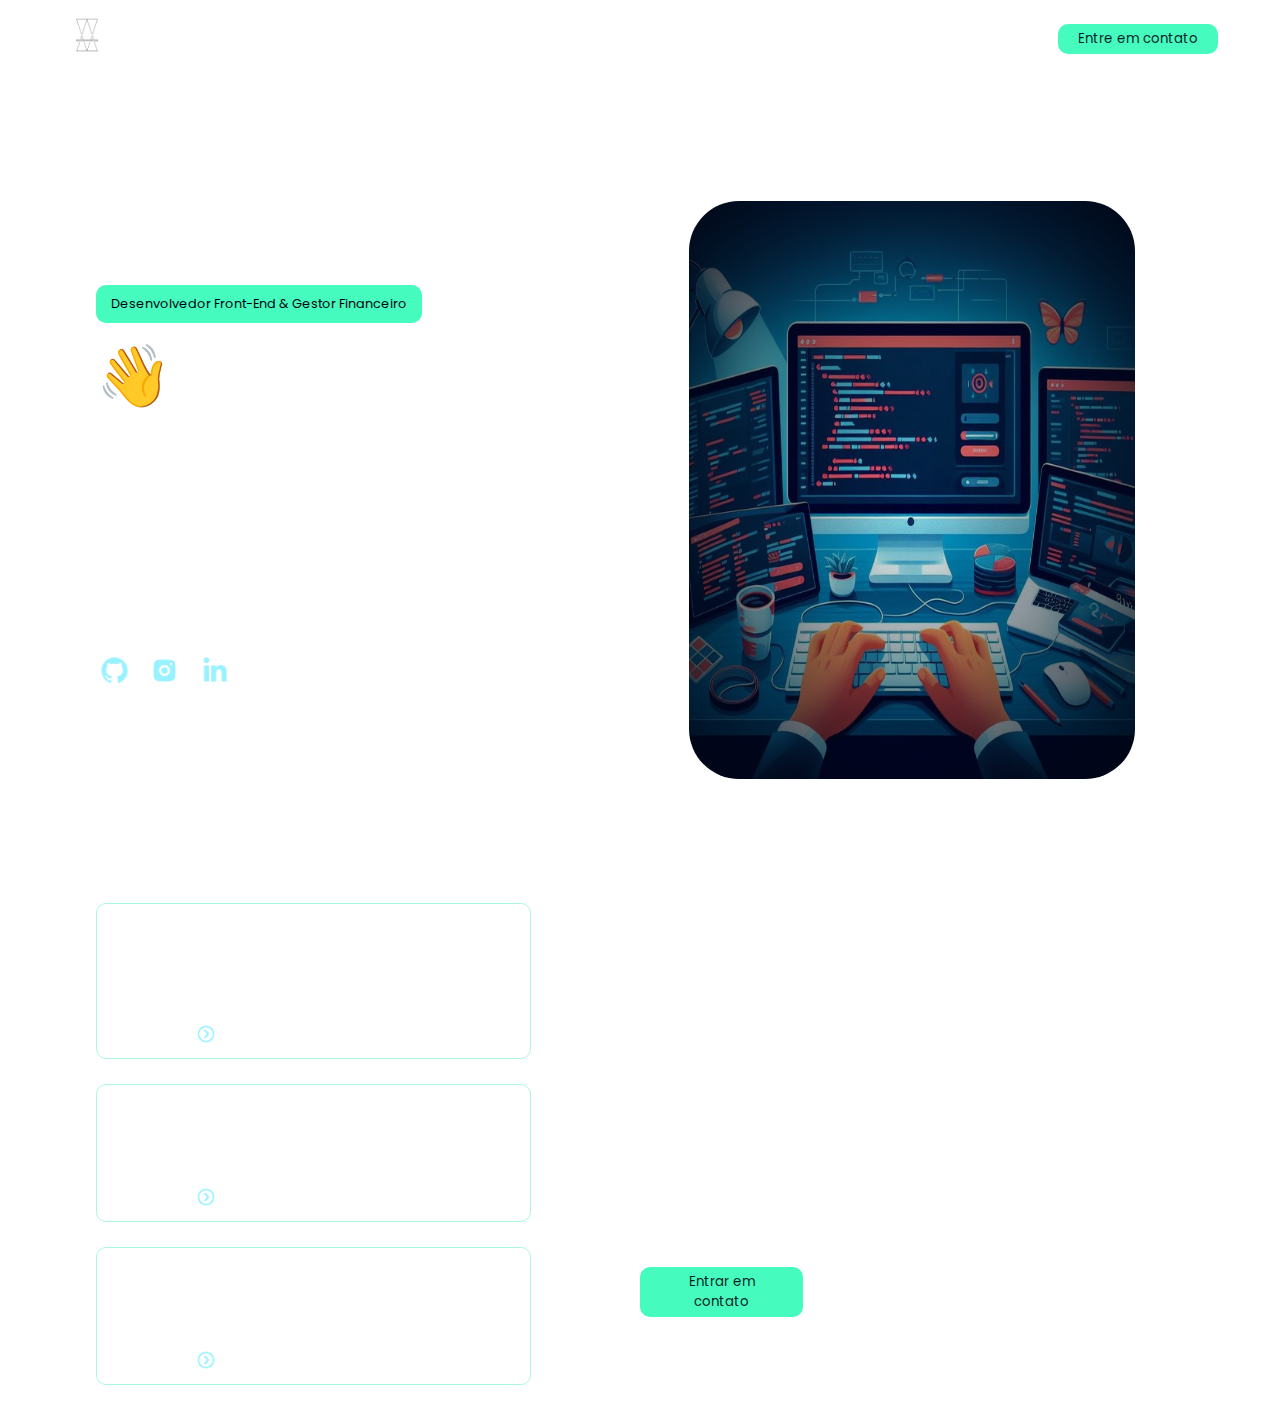
==== index.html @ 056ee673 "Update index.html" ====
<!DOCTYPE html>
<html lang="pt-br">

<head>
    <meta charset="UTF-8">
    <meta name="viewport" content="width=device-width, initial-scale=1.0">
    <link rel="stylesheet" href="https://cdnjs.cloudflare.com/ajax/libs/font-awesome/6.7.2/css/all.min.css"
        integrity="sha512-Evv84Mr4kqVGRNSgIGL/F/aIDqQb7xQ2vcrdIwxfjThSH8CSR7PBEakCr51Ck+w+/U6swU2Im1vVX0SVk9ABhg=="
        crossorigin="anonymous" referrerpolicy="no-referrer" />

    <link rel="stylesheet" href="style.css">
    <link rel="stylesheet" href="header.css">
    <link rel="stylesheet" href="home.css">
    <link rel="stylesheet" href="about.css">
    <title>Meu site</title>
</head>

<body>
    <header>
        <nav>
            <div id="logo">
                <img src="assets/logobranco.png" alt="">
            </div>
            <div id="menu">
                <a href="#home">Home</a>
                <a href="#sobre">Sobre</a>
                <a href="#projetos">Projetos</a>
                <a href="#depoimentos">Depoimentos</a>
                <button class="btn-default">Entre em contato</button>
            </div>
        </nav>
    </header>

    <main>
        <section id="home" class="conteudo conteudo-home">
            <div class="txt-home">
                <p class="destaque">Desenvolvedor Front-End & Gestor Financeiro</p>
                <h1>👋Hey, eu sou <br>Tiago Rodrigues</h1>
                <p>Sou desenvolvedor web front-end, especializado no desenvolvimento de interfaces e sistemas dinâmicos
                    e
                    intuitivos. Além disso, possuo mais de 7 anos de experiência como gestor financeiro, unindo
                    conhecimentos técnicos e estratégicos para criar soluções eficientes e bem planejadas.</p>
                <div class="txt-home-dados">
                    <div class="txt-home-clientes">
                        <span>+25</span>
                        <p>Clientes <br>satisfeitos</p>
                    </div>
                    <div class="txt-home-projetos">
                        <span>+35</span>
                        <p>Projetos <br>terminados</p>
                    </div>
                </div>
                <div class="icons-home">
                    <a href="https://github.com/devtiagoro" target="_blank"><img src="assets/github.png"
                            alt="github-devtiagoro" title="Me siga no Github"></a>
                    <a href="https://www.instagram.com/dev.tiagoro/" target="_blank"><img src="assets/instagram.png"
                            alt="instagram-devtiagoro" title="Me siga no Instagram"></a>
                    <a href="https://www.linkedin.com/in/devtiagoro" target="_blank"><img src="assets/linkedin.png"
                            alt="linkedin-devtiagoro" title="Me siga no Linkedin"></a>
                </div>
            </div>
            <div class="img-home">
                <img src="assets/img-home2.png" alt="">
            </div>
        </section><!--Fim Home-->

        <section id="sobre" class="conteudo conteudo-sobre">
            <div id="boxes_sobre">
                <div class="box">
                    <h4>Front-end</h4>
                    <p>Como programador front-end eu me especializo na criação e desenvolvimento da interface de um
                        website (criação de sites).</p>
                    <a href="#">ver projetos</a>
                </div>
                <div class="box">
                    <h4>Manutenção de sites</h4>
                    <p>Melhore o layout do seu site tornando ele mais atrativo para os clientes, aumento de vendas.</p>
                    <a href="#">ver projetos</a>
                </div>
                <div class="box">
                    <h4>SEO</h4>
                    <p>Torne o seu negócio mais visível e acessível aos seus clientes melhorando a sua posição dos
                        motores de buscas.</p>
                    <a href="#contato">ver projetos</a>
                </div>
            </div>
            <div id="txt_sobre">
                <span>sobre mim</span>
                <h2>Quem eu sou?</h2>

                <p>Sou Tiago Rodrigues, mineiro de 25 anos, com 7 anos de experiência no mundo dos negócios. Minha
                    especialidade é ajudar empresários a entrarem no mercado digital de forma estratégica e eficiente.
                </p>

                <p>Crio websites e landing pages que atraem clientes e aumentam as vendas, sempre focando no crescimento
                    do seu negócio. Minha missão é transformar suas ideias em resultados reais, ajudando você a
                    construir uma presença online que realmente funciona.</p>

                <p>Se você ainda não está no mundo digital, conte comigo para dar os primeiros passos e destacar sua
                    empresa.</p>
                <button class="btn-default">Entrar em contato</button>
            </div>
        </section><!--Fim Sobre-->

    </main>
</body>

</html>
---- style.css ----
@import url('https://fonts.googleapis.com/css2?family=Poppins:ital,wght@0,100;0,200;0,300;0,400;0,500;0,600;0,700;0,800;0,900;1,100;1,200;1,300;1,400;1,500;1,600;1,700;1,800;1,900&display=swap');

* {
    margin: 0;
    padding: 0;
    box-sizing: border-box;
    font-family: "Poppins", serif;
}

body {
    background-image: url(assets/fundo.png);
    background-size: cover;
}

.btn-default {
    background-color: #45fbbd;
    border-radius: 10px;
    transition: background-color .4s ease;
    padding: 5px 20px;
}

.btn-default:hover {
    color: #45fbbd;
    background-color: #0B1f27;
    border: 1px solid #45fbbd;
}

.conteudo {
    width: 85%;
    margin: 0 auto;
}

p {
    font-size: .8rem;
}
---- header.css ----
header {
    width: 100%;
}

#menu, #logo, #btn-contato {
    text-align: center;
}

nav {
    width: 95%;
    padding: 10px;
    margin: 0 auto;
    
    display: flex;
    justify-content: space-between;
    align-items: center;
}

#menu {
    display: flex;
    gap: 20px;
    margin-right: 20px;
}

#menu a {
    color: #fff;
    text-decoration: none;
    font-size: .8rem;
    padding: 5px 20px;
    /* transition: border-bottom 1s ease; */
}

#menu a:hover {
    border-radius: 10px;
    border-bottom: .5px solid #45fbbd;
    transition: 1s;
}

#logo img {
    width: 50px;
    margin-left: 20px;
    padding: 5px
}

button {
    background: transparent;
    border: none;
    color: #0B1f27;
    cursor: pointer;
}
---- home.css ----
#home {
color: white;
}

.conteudo-home {
    display: flex;
    justify-content: space-between;
    height: calc(100vh - 74.36px);
}

.txt-home {
    width: 50%;
    display: flex;
    flex-direction: column;
    justify-content: center;
}

.destaque {
    width: 60%;
    padding: 8px;
    margin-bottom: 15px;
    
    display: flex;
    justify-content: center;
    
    border-radius: 10px;
    background-color: #45fbbd;
    color: #000714;
    font-size: .8rem;

}

h1 {
    font-size: 3.8rem;
    line-height: 75px;
}

.txt-home p {
    font-size: .8rem;
    line-height: 22px;
}

.txt-home p:nth-of-type(2) {
    font-size: .8rem;
    padding: 10px 0 15px;
}

.txt-home-dados {
    display: flex;
    gap: 30px;
}

.txt-home-clientes, .txt-home-projetos {
    display: flex;
    gap: 10px;
    justify-content: center;
}

.txt-home-clientes span, .txt-home-projetos span {
    font-size: 1.7rem;
    display: flex;
    align-items: start;
}

.txt-home-clientes p, .txt-home-projetos p {
    line-height: 15px;
    display: flex;
    align-items: center;
}

.icons-home {
    display: flex;
    gap: 15px;
    margin: 10px 0px 0px 1px;
}

.icons-home img {
    width: 35px;
    transition: border-bottom .8s ease;

}

.icons-home img:hover {
    border-bottom: 1px solid #45fbbd;
}

.img-home {
    width: 50%;

    display: flex;
    justify-content: center;
    align-items: center;
}

.img-home img {
    width: 82%;
    height: 70%;
    border-radius: 50px;
}
---- about.css ----
#sobre {
    color: white;
    display: flex;
    justify-content: space-between;
    align-items: center;
    margin-bottom: 30px;
}

#boxes_sobre {
    width: 40%;

    display: flex;
    flex-direction: column;
    gap: 25px;
}

.box {
    width: 100%;
    padding: 15px;

    display: flex;
    flex-direction: column;
    gap: 10px;

    border-radius: 10px;
    border: 1px solid #1feba45e;
    backdrop-filter: blur(10px);
}

.box p {
    text-align: justify;
}

#txt_sobre {
    width: 50%;
    display: flex;
    flex-direction: column;
    gap: 10px;
}

#txt_sobre button {
    width: 30%;
    margin-top: 20px;
}

#txt_sobre span {
    font-size: .7155rem;
    letter-spacing: 2px;
}

#txt_sobre h2 {
    font-size: 2rem;
}

.box a {
    color: white;
    text-decoration: none;
    font-size: .8rem;
    transition: color .5s ease;
}

.box a:hover {
    color: #99f2ff;
}

.box a::after {
    content: "";
    background-image: url(assets/setadireita.png);
    width: 20px;
    height: 20px;
    background-size: 20px 20px;
    display: inline-block;
    position: relative;
    bottom: -6px;
    left: 5px;
}
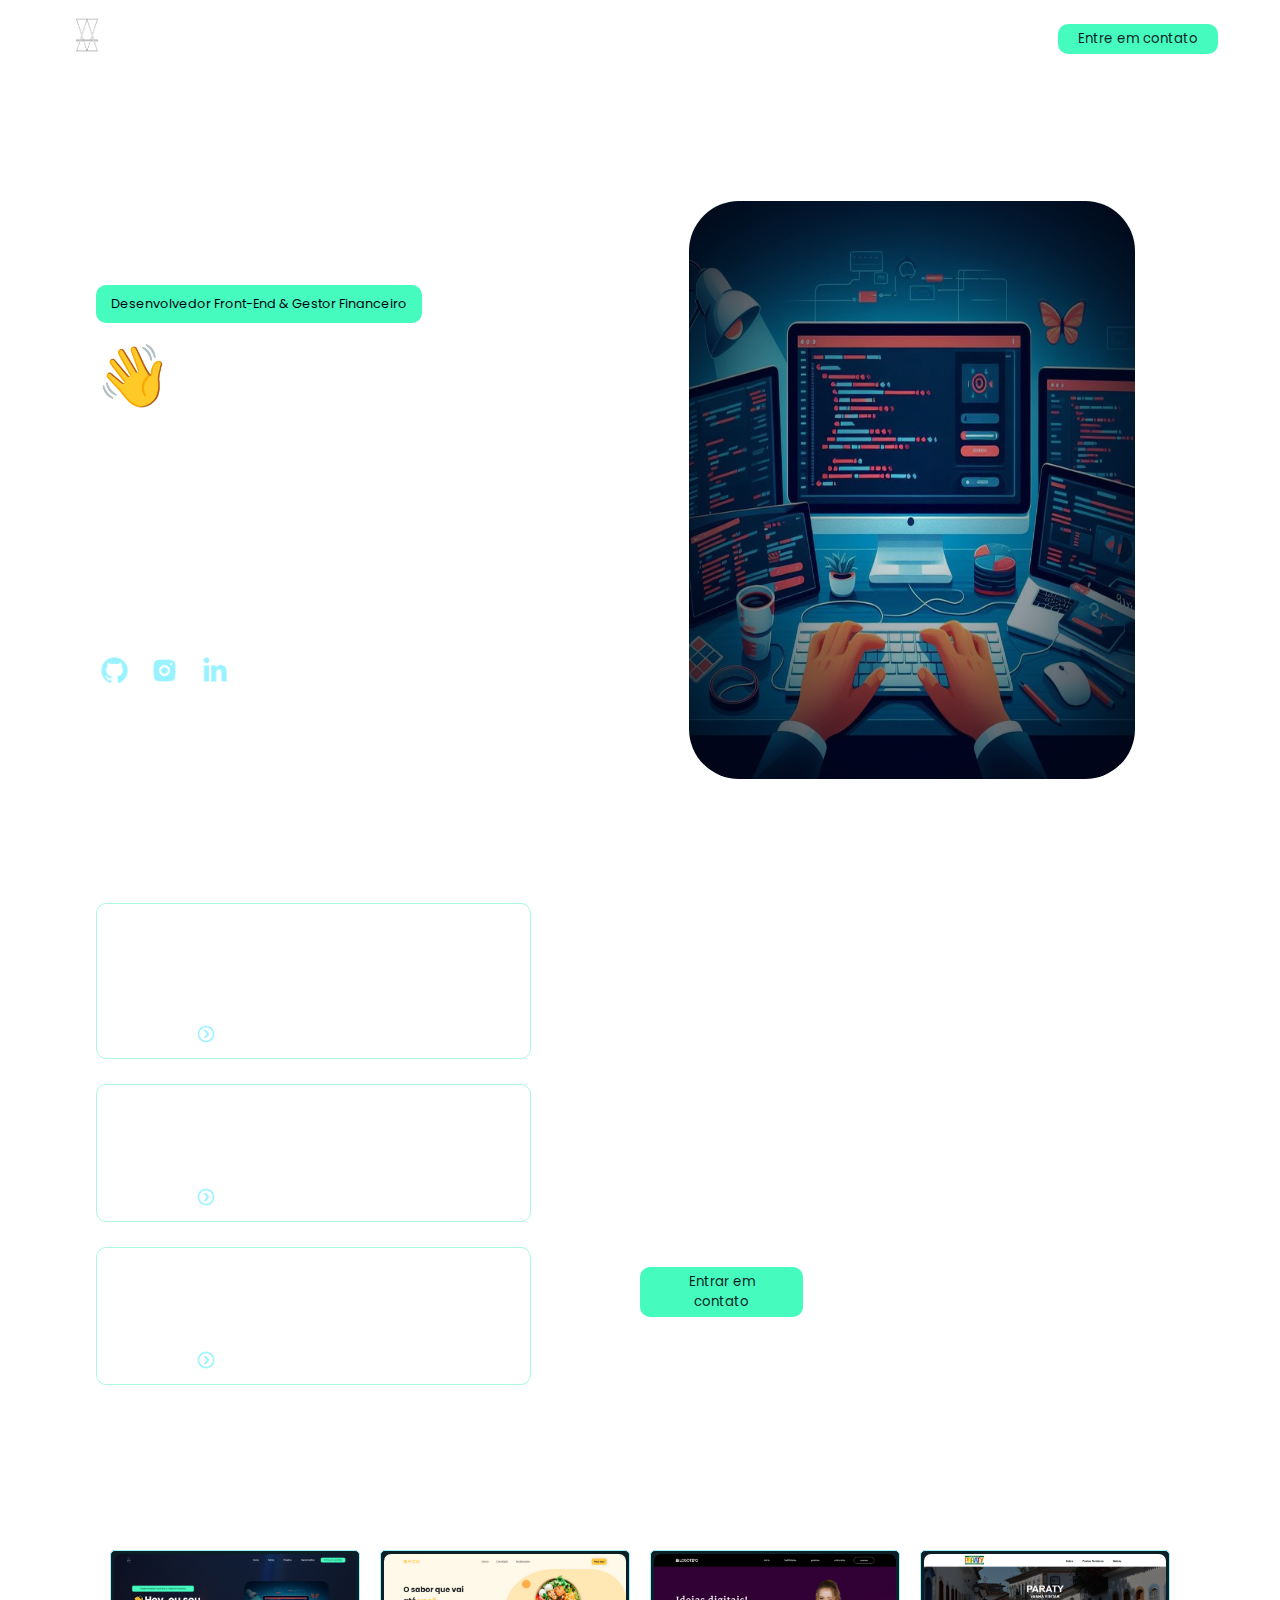
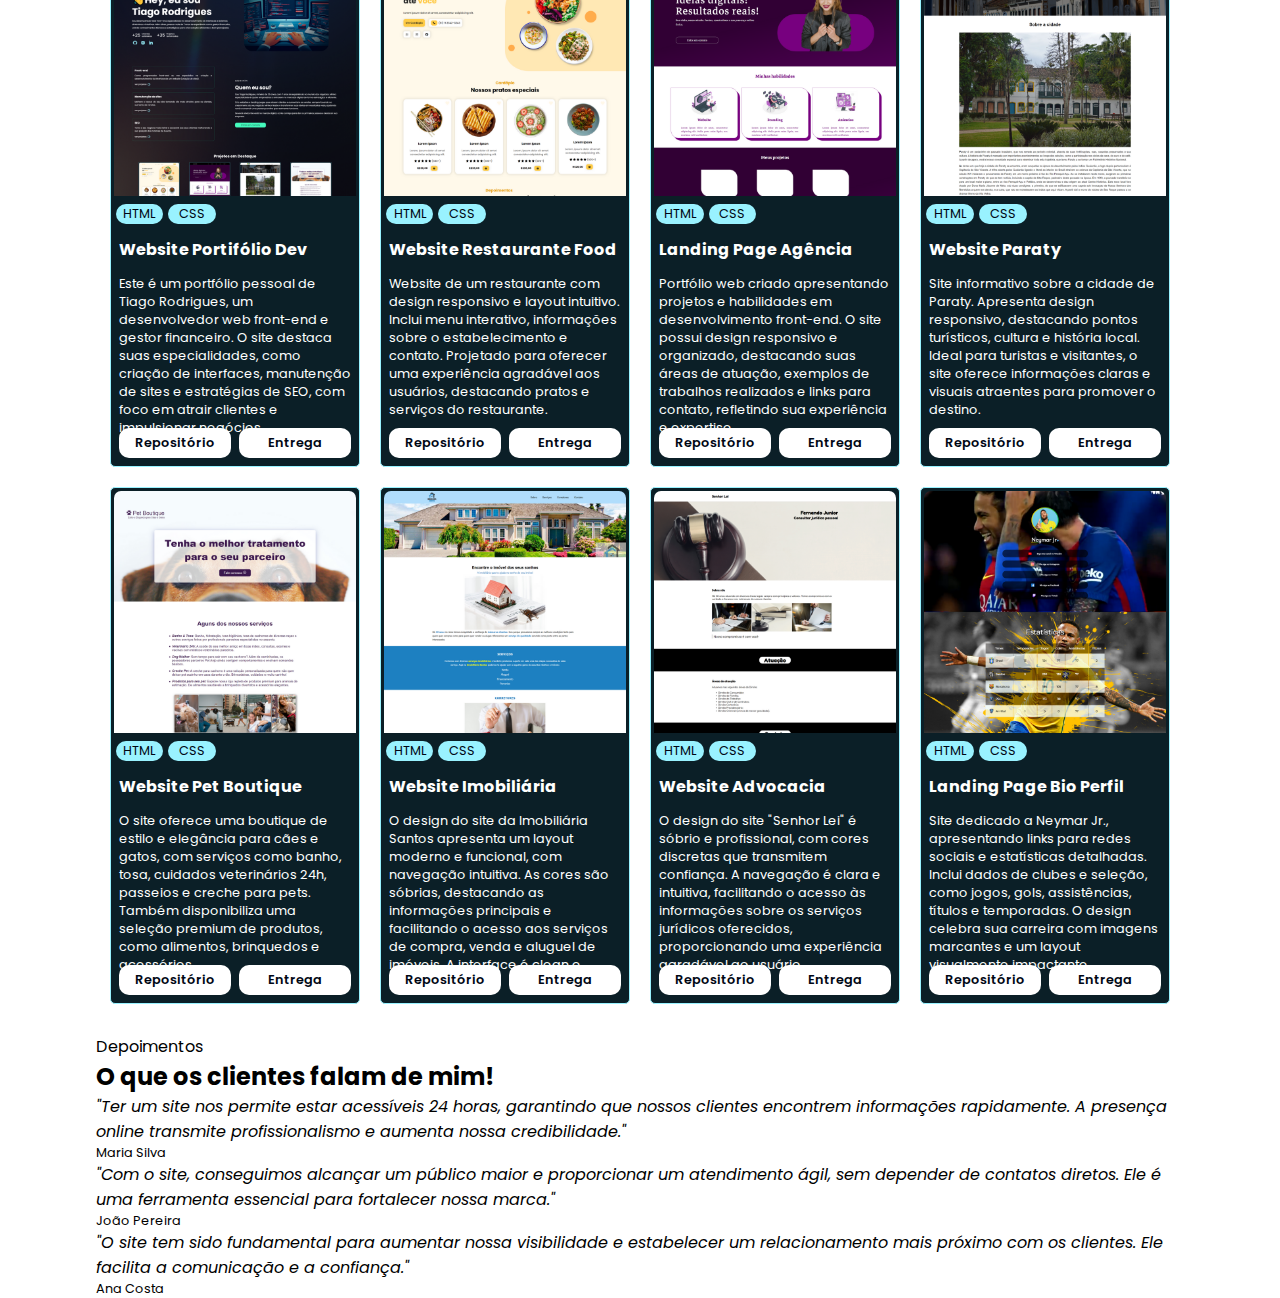
==== commit a963ee5d: "Section Portifólio" ====
--- a/index.html
+++ b/index.html
@@ -12,6 +12,7 @@
     <link rel="stylesheet" href="header.css">
     <link rel="stylesheet" href="home.css">
     <link rel="stylesheet" href="about.css">
+    <link rel="stylesheet" href="projects.css">
     <title>Meu site</title>
 </head>
 
@@ -24,7 +25,7 @@
             <div id="menu">
                 <a href="#home">Home</a>
                 <a href="#sobre">Sobre</a>
-                <a href="#projetos">Projetos</a>
+                <a href="#projetos">Portifólio</a>
                 <a href="#depoimentos">Depoimentos</a>
                 <button class="btn-default">Entre em contato</button>
             </div>
@@ -102,6 +103,182 @@
             </div>
         </section><!--Fim Sobre-->
 
+        <section id="projetos" class="conteudo conteudo-projetos">
+            <span>Portifólio</span>
+            <h2>Destaques</h2>
+            <div id="boxes_projetos">
+                <div class="box-projetos">
+                    <img src="assets/projeto5.png" alt="">
+                    <div class="tecno">
+                        <p>HTML</p>
+                        <p>CSS</p>
+                    </div>
+                    <div class="txt-projetos">
+                        <h4>Website Portifólio Dev</h4>
+                        <p>Este é um portfólio pessoal de Tiago Rodrigues, um desenvolvedor web front-end e gestor
+                            financeiro. O site destaca suas especialidades, como criação de interfaces, manutenção de
+                            sites e estratégias de SEO, com foco em atrair clientes e impulsionar negócios.</p>
+                        <div class="link-opcoes-projetos">
+                            <a href="https://github.com/devtiagoro/meusite" target="_blank">Repositório</a>
+                            <a href="https://devtiagoro.github.io/meusite/" target="_blank">Entrega</a>
+                        </div>
+                    </div>
+                </div>
+                <div class="box-projetos">
+                    <img src="assets/projeto.png" alt="">
+                    <div class="tecno">
+                        <p>HTML</p>
+                        <p>CSS</p>
+                    </div>
+                    <div class="txt-projetos">
+                        <h4>Website Restaurante Food</h4>
+                        <p>Website de um restaurante com design responsivo e layout
+                            intuitivo. Inclui menu interativo, informações sobre o estabelecimento e contato. Projetado
+                            para oferecer uma experiência agradável aos usuários, destacando pratos e serviços do
+                            restaurante.</p>
+                        <div class="link-opcoes-projetos">
+                            <a href="https://github.com/devtiagoro/web-restaurante-responsive"
+                                target="_blank">Repositório</a>
+                            <a href="https://devtiagoro.github.io/web-restaurante-responsive/"
+                                target="_blank">Entrega</a>
+                        </div>
+                    </div>
+                </div>
+                <div class="box-projetos">
+                    <img src="assets/projeto1.png" alt="">
+                    <div class="tecno">
+                        <p>HTML</p>
+                        <p>CSS</p>
+                    </div>
+                    <div class="txt-projetos">
+                        <h4>Landing Page Agência</h4>
+                        <p>Portfólio web criado apresentando projetos e habilidades em
+                            desenvolvimento front-end. O site possui design responsivo e organizado, destacando suas
+                            áreas de atuação, exemplos de trabalhos realizados e links para contato, refletindo sua
+                            experiência e expertise.</p>
+                        <div class="link-opcoes-projetos">
+                            <a href="https://github.com/devtiagoro/web-portif-lio-projeto"
+                                target="_blank">Repositório</a>
+                            <a href="https://devtiagoro.github.io/web-portif-lio-projeto/" target="_blank">Entrega</a>
+                        </div>
+                    </div>
+                </div>
+                <div class="box-projetos">
+                    <img src="assets/projeto2.png" alt="">
+                    <div class="tecno">
+                        <p>HTML</p>
+                        <p>CSS</p>
+                    </div>
+                    <div class="txt-projetos">
+                        <h4>Website Paraty</h4>
+                        <p>Site informativo sobre a cidade de Paraty. Apresenta design
+                            responsivo, destacando pontos turísticos, cultura e história local. Ideal para turistas e
+                            visitantes, o site oferece informações claras e visuais atraentes para promover o destino.
+                        </p>
+                        <div class="link-opcoes-projetos">
+                            <a href="https://github.com/devtiagoro/web-cidade-paraty" target="_blank">Repositório</a>
+                            <a href="https://devtiagoro.github.io/web-cidade-paraty/" target="_blank">Entrega</a>
+                        </div>
+                    </div>
+                </div>
+                <div class="box-projetos">
+                    <img src="assets/projeto3.png" alt="">
+                    <div class="tecno">
+                        <p>HTML</p>
+                        <p>CSS</p>
+                    </div>
+                    <div class="txt-projetos">
+                        <h4>Website Pet Boutique</h4>
+                        <p>O site oferece uma boutique de estilo e elegância para cães e gatos, com serviços como banho,
+                            tosa, cuidados veterinários 24h, passeios e creche para pets. Também disponibiliza uma
+                            seleção premium de produtos, como alimentos, brinquedos e acessórios.</p>
+                        <div class="link-opcoes-projetos">
+                            <a href="https://github.com/devtiagoro/web-petshop" target="_blank">Repositório</a>
+                            <a href="https://devtiagoro.github.io/web-petshop/" target="_blank">Entrega</a>
+                        </div>
+                    </div>
+                </div>
+                <div class="box-projetos">
+                    <img src="assets/projeto4.png" alt="">
+                    <div class="tecno">
+                        <p>HTML</p>
+                        <p>CSS</p>
+                    </div>
+                    <div class="txt-projetos">
+                        <h4>Website Imobiliária</h4>
+                        <p>O design do site da Imobiliária Santos apresenta um layout moderno e funcional, com navegação
+                            intuitiva. As cores são sóbrias, destacando as informações principais e facilitando o acesso
+                            aos serviços de compra, venda e aluguel de imóveis. A interface é clean e responsiva.</p>
+                        <div class="link-opcoes-projetos">
+                            <a href="https://github.com/devtiagoro/web-imobiliariasantos"
+                                target="_blank">Repositório</a>
+                            <a href="https://devtiagoro.github.io/web-imobiliariasantos/" target="_blank">Entrega</a>
+                        </div>
+                    </div>
+                </div>
+                <div class="box-projetos">
+                    <img src="assets/projeto6.png" alt="">
+                    <div class="tecno">
+                        <p>HTML</p>
+                        <p>CSS</p>
+                    </div>
+                    <div class="txt-projetos">
+                        <h4>Website Advocacia</h4>
+                        <p>O design do site "Senhor Lei" é sóbrio e profissional, com cores discretas que transmitem
+                            confiança. A navegação é clara e intuitiva, facilitando o acesso às informações sobre os
+                            serviços jurídicos oferecidos, proporcionando uma experiência agradável ao usuário.</p>
+                        <div class="link-opcoes-projetos">
+                            <a href="https://github.com/devtiagoro/web-escritorio-advocacia"
+                                target="_blank">Repositório</a>
+                            <a href="https://devtiagoro.github.io/web-escritorio-advocacia/" target="_blank">Entrega</a>
+                        </div>
+                    </div>
+                </div>
+                <div class="box-projetos">
+                    <img src="assets/projeto7.png" alt="">
+                    <div class="tecno">
+                        <p>HTML</p>
+                        <p>CSS</p>
+                    </div>
+                    <div class="txt-projetos">
+                        <h4>Landing Page Bio Perfil</h4>
+                        <p>Site dedicado a Neymar Jr., apresentando links para redes sociais e estatísticas detalhadas.
+                            Inclui dados de clubes e seleção, como jogos, gols, assistências, títulos e temporadas. O
+                            design celebra sua carreira com imagens marcantes e um layout visualmente impactante.</p>
+                        <div class="link-opcoes-projetos">
+                            <a href="https://github.com/devtiagoro/web-linkbio-neymar" target="_blank">Repositório</a>
+                            <a href="https://devtiagoro.github.io/web-linkbio-neymar/" target="_blank">Entrega</a>
+                        </div>
+                    </div>
+                </div>
+
+            </div>
+        </section><!--Fim Projetos-->
+
+        <section id="depoimentos" class="conteudo conteudo-depoimentos">
+            <span>Depoimentos</span>
+            <h2>O que os clientes falam de mim!</h2>
+            <div id="boxes_depoimentos">
+                <div class="box-depoimentos">
+                    <cite>"Ter um site nos permite estar acessíveis 24 horas, garantindo que nossos clientes encontrem
+                        informações rapidamente. A presença online transmite profissionalismo e aumenta nossa
+                        credibilidade."</cite>
+                    <p>Maria Silva</p>
+                </div>
+                <div class="box-depoimentos">
+                    <cite>"Com o site, conseguimos alcançar um público maior e proporcionar um atendimento ágil, sem
+                        depender de contatos diretos. Ele é uma ferramenta essencial para fortalecer nossa
+                        marca."</cite>
+                    <p>João Pereira</p>
+                </div>
+                <div class="box-depoimentos">
+                    <cite>"O site tem sido fundamental para aumentar nossa visibilidade e estabelecer um relacionamento
+                        mais próximo com os clientes. Ele facilita a comunicação e a confiança."</cite>
+                    <p>Ana Costa</p>
+                </div>
+            </div>
+        </section><!--Fim Depoimentos-->
+
     </main>
 </body>
 
--- a/about.css
+++ b/about.css
@@ -45,7 +45,7 @@
 
 #txt_sobre span {
     font-size: .7155rem;
-    letter-spacing: 2px;
+    letter-spacing: 3px;
 }
 
 #txt_sobre h2 {
--- a/projects.css
+++ b/projects.css
@@ -0,0 +1,107 @@
+#projetos {
+    display: flex;
+    flex-direction: column;
+    padding-bottom: 30px;
+}
+
+#projetos span {
+    padding-top: 50px;
+    color:  #fff;
+    font-size: .7155rem;
+    letter-spacing: 3px;
+}
+
+#projetos h2 {
+    color: #fff;
+    margin-bottom: 20px;
+    font-size: 2rem;
+}
+
+#boxes_projetos {
+    display: flex;
+    gap: 20px;
+    align-items: center;
+    justify-content: center;
+    flex-wrap: wrap;
+}
+
+.box-projetos {
+    width: 23%;
+    display: flex;
+    flex-direction: column;
+    border: 1px solid #99f2ff;
+    border-radius: 5px;
+    background-color: #0b1f27;;    
+
+}
+
+.box-projetos img {
+    width: 100%;
+    border-radius: 10px 10px 0 0;
+    padding: 3px;
+}
+
+.tecno {
+    display: flex;
+    padding: 5px;
+}
+
+.tecno p{
+    width: 20%;
+    text-align: center;
+    padding: 1px 2px;
+    margin-right: 5px;
+    color: #000714;
+    background-color: #99f2ff;
+    border-radius: 10px;
+}
+
+.txt-projetos {
+    color: #fff;
+    padding: 8px;
+    display: flex;
+    flex-direction: column;
+    gap: 13px;
+}
+
+.txt-projetos p {
+    font-size: .8rem;
+    height: 140px;
+}
+
+.txt-projetos a {
+    font-size: .7rem;
+    text-decoration: none;
+    color: #fff;
+    transition: color .5s ease;
+}
+
+.txt-projetos a:hover {
+    color: #99f2ff;
+}
+
+.link-opcoes-projetos {
+    width: 100%;
+    display: flex;
+    gap: 8px
+}
+
+.link-opcoes-projetos a {
+    width: 50%;
+    padding: 6px 2px;
+
+    display: flex;
+    justify-content: center;
+
+    border-radius: 10px;
+    background-color: #fff;
+    color: #000714;
+    font-weight: 600;
+    font-size: .8rem;
+    transition: background-color .5s ease;
+}
+
+.link-opcoes-projetos a:hover {
+    background-color: #99f2ff;
+    color: #000714;
+}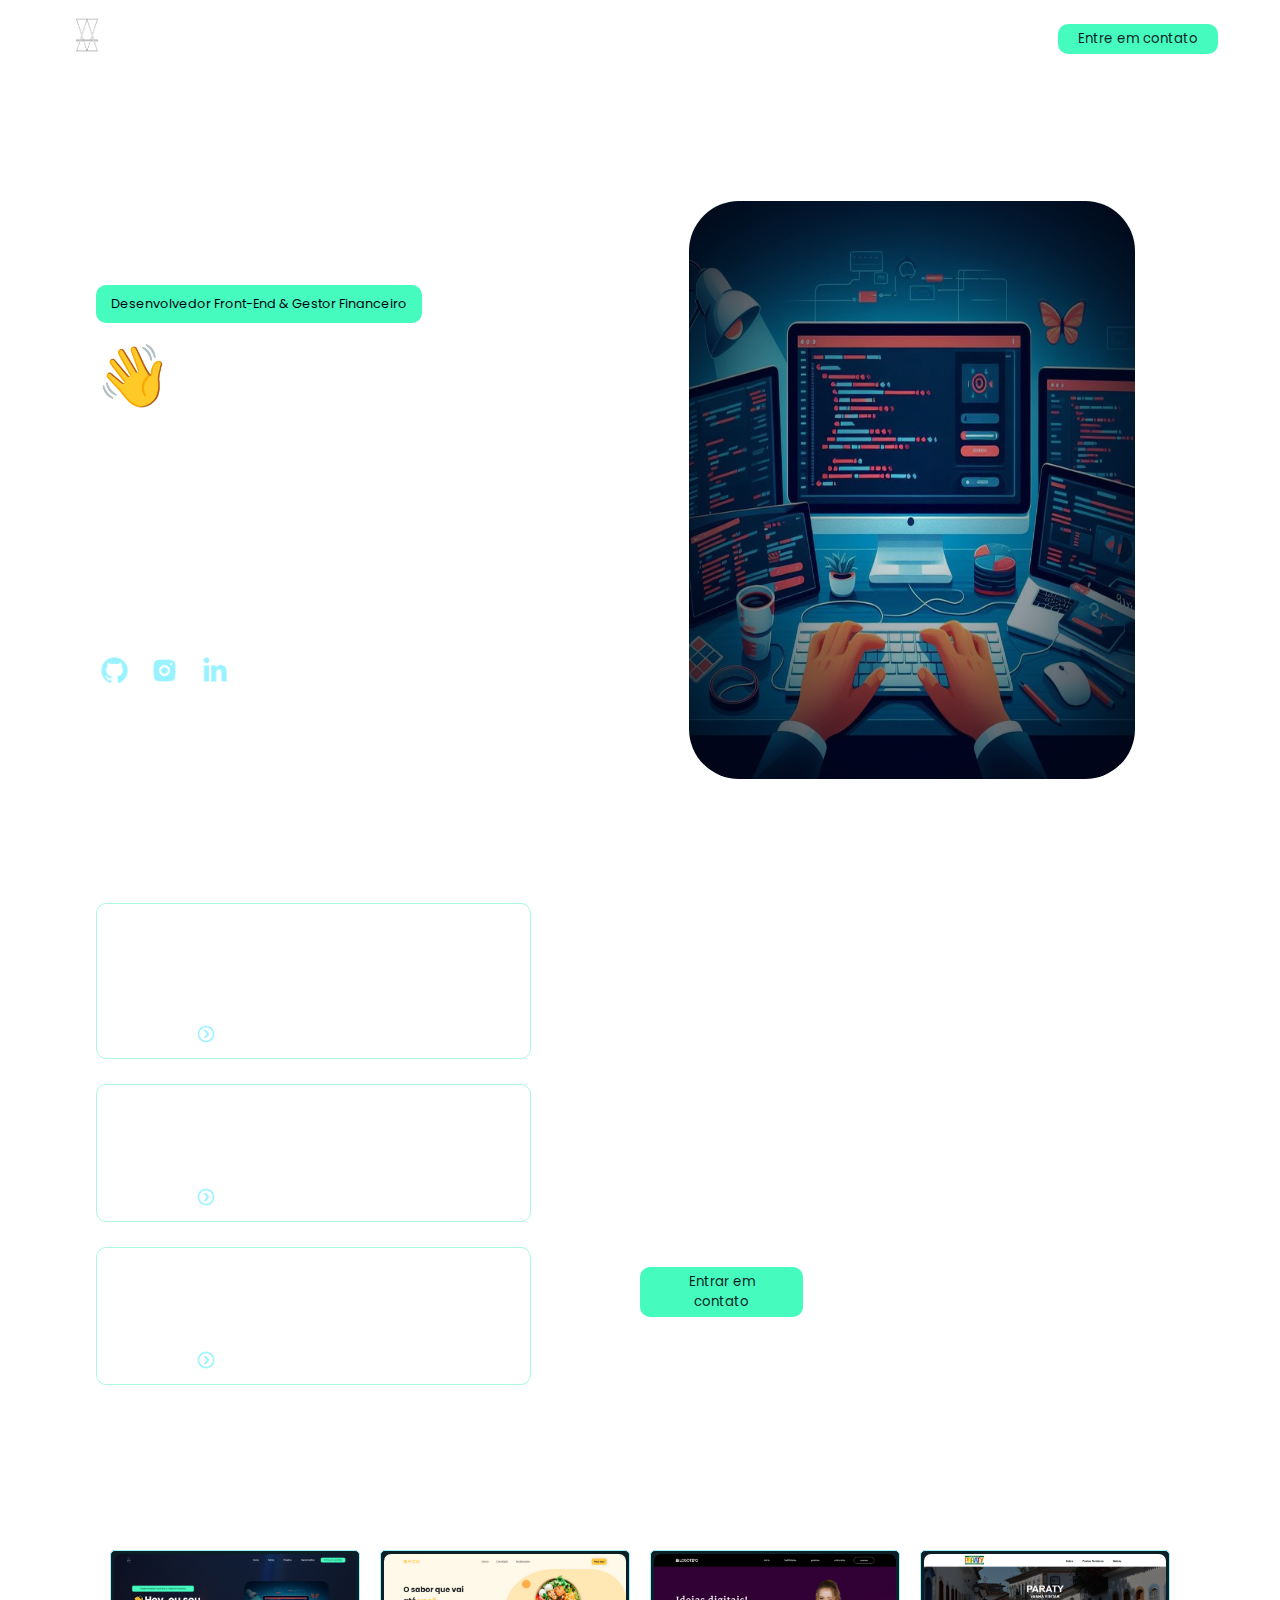
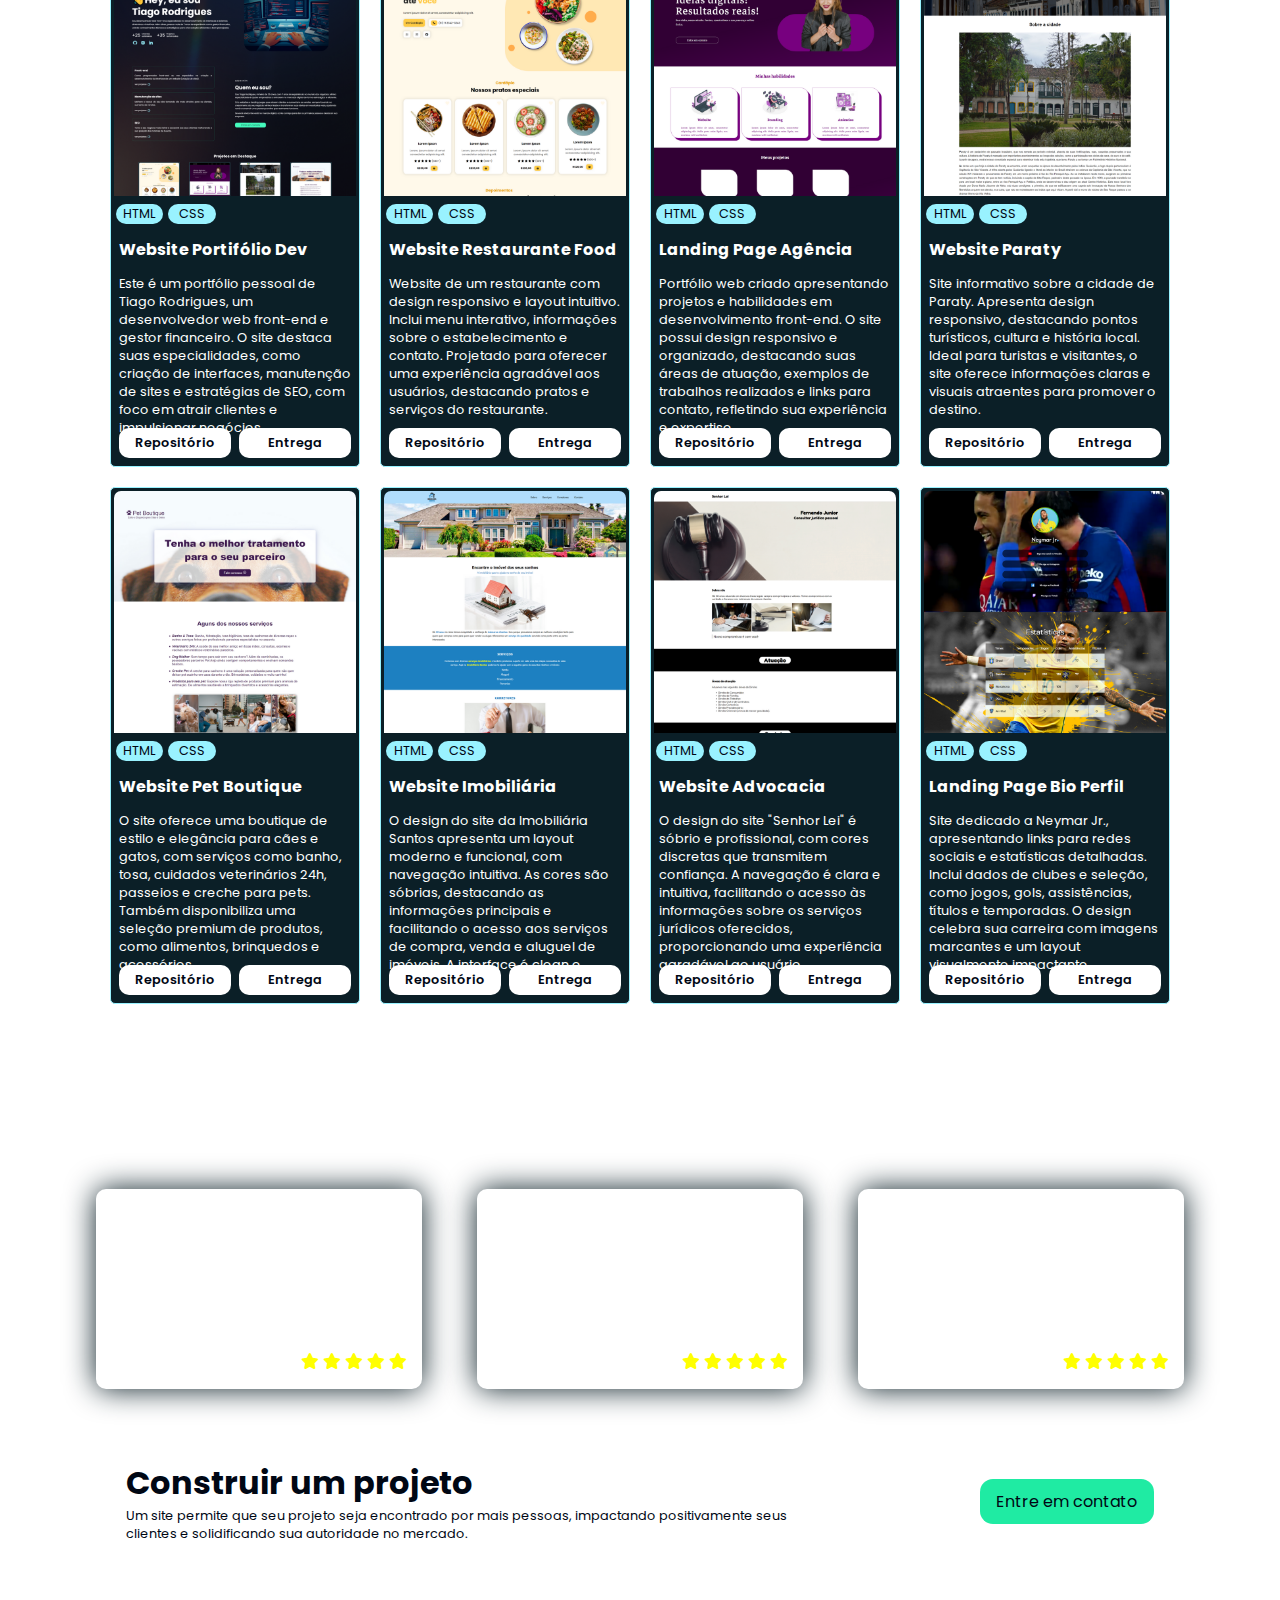
==== commit 0214790a: "Update Testimonials" ====
--- a/index.html
+++ b/index.html
@@ -13,6 +13,7 @@
     <link rel="stylesheet" href="home.css">
     <link rel="stylesheet" href="about.css">
     <link rel="stylesheet" href="projects.css">
+    <link rel="stylesheet" href="testimonials.css">
     <title>Meu site</title>
 </head>
 
@@ -263,19 +264,54 @@
                     <cite>"Ter um site nos permite estar acessíveis 24 horas, garantindo que nossos clientes encontrem
                         informações rapidamente. A presença online transmite profissionalismo e aumenta nossa
                         credibilidade."</cite>
-                    <p>Maria Silva</p>
+                    <div class="rate-depoimentos">
+                        <p>Maria Silva</p>
+                        <div class="rate-star">
+                            <i class="fa-solid fa-star"></i>
+                            <i class="fa-solid fa-star"></i>
+                            <i class="fa-solid fa-star"></i>
+                            <i class="fa-solid fa-star"></i>
+                            <i class="fa-solid fa-star"></i>
+                        </div>
+                    </div>
                 </div>
                 <div class="box-depoimentos">
                     <cite>"Com o site, conseguimos alcançar um público maior e proporcionar um atendimento ágil, sem
                         depender de contatos diretos. Ele é uma ferramenta essencial para fortalecer nossa
                         marca."</cite>
-                    <p>João Pereira</p>
+                    <div class="rate-depoimentos">
+                        <p>João Pereira</p>
+                        <div class="rate-star">
+                            <i class="fa-solid fa-star"></i>
+                            <i class="fa-solid fa-star"></i>
+                            <i class="fa-solid fa-star"></i>
+                            <i class="fa-solid fa-star"></i>
+                            <i class="fa-solid fa-star"></i>
+                        </div>
+                    </div>
                 </div>
                 <div class="box-depoimentos">
                     <cite>"O site tem sido fundamental para aumentar nossa visibilidade e estabelecer um relacionamento
                         mais próximo com os clientes. Ele facilita a comunicação e a confiança."</cite>
-                    <p>Ana Costa</p>
-                </div>
+                    <div class="rate-depoimentos">
+                        <p>Ana Costa</p>
+                        <div class="rate-star">
+                            <i class="fa-solid fa-star"></i>
+                            <i class="fa-solid fa-star"></i>
+                            <i class="fa-solid fa-star"></i>
+                            <i class="fa-solid fa-star"></i>
+                            <i class="fa-solid fa-star"></i>
+                        </div>
+                    </div>
+                </div>
+            </div>
+            <div class="banner-depoimentos">
+                <div class="txt-banner-depoimentos">
+                    <h5>Construir um projeto</h5>
+                    <p>Um site permite que seu projeto seja encontrado por mais pessoas, impactando positivamente
+                        seus clientes e solidificando sua autoridade no mercado.</p>
+                </div>
+                <a href="#" class="btn-banner">Entre em contato</a>
             </div>
         </section><!--Fim Depoimentos-->
 
--- a/style.css
+++ b/style.css
@@ -33,6 +33,3 @@
 p {
     font-size: .8rem;
 }
-
-
-
--- a/testimonials.css
+++ b/testimonials.css
@@ -0,0 +1,91 @@
+#depoimentos {
+    display: flex;
+    flex-direction: column;
+    padding-bottom: 30px;
+    color:  #fff;
+}
+
+#depoimentos span {
+    padding-top: 50px;
+    font-size: .7155rem;
+    letter-spacing: 3px;
+}
+
+#depoimentos h2 {
+    margin-bottom: 20px;
+    font-size: 2rem;
+}
+
+#boxes_depoimentos {
+    display: flex;
+    justify-content: space-between;
+    gap: 30px;
+    margin-top: 20px;
+}
+
+.box-depoimentos {
+    width: 30%;
+    border-radius: 10px;
+    padding: 15px;
+    box-shadow: 0px 0px 30px #0b1f27;
+}
+
+cite {
+    font-size: .8rem;
+}
+
+.rate-depoimentos {
+    display: flex;
+    justify-content: space-between;
+    align-items: center;
+    margin-top: 20px;
+}
+
+.rate-star i {
+    color: yellow;
+}
+
+.banner-depoimentos {
+    display: flex;
+    justify-content: space-around;
+    align-items: center;
+
+    margin: 50px 10px;
+    background-color: #fff;
+    border-radius: 15px;
+    padding: 20px;
+}
+
+.txt-banner-depoimentos {
+    color: #000714;
+}
+
+.txt-banner-depoimentos h5 {
+    font-size: 2rem;
+}
+
+.txt-banner-depoimentos p {
+    width: 80%;
+    font-size: .8rem;
+}
+
+.banner-depoimentos a {
+    height: auto;
+    width: 20%;
+    text-align: center;
+    text-decoration: none;
+}
+
+.btn-banner {
+    width: 20%;
+    background-color: #1feba3;
+    color: #000714;
+    padding: 10px 0;
+    border-radius: 13px;
+    transition: background-color 1s ease;
+}
+
+.btn-banner:hover {
+    background-color: #000714;
+    color: #fff;
+}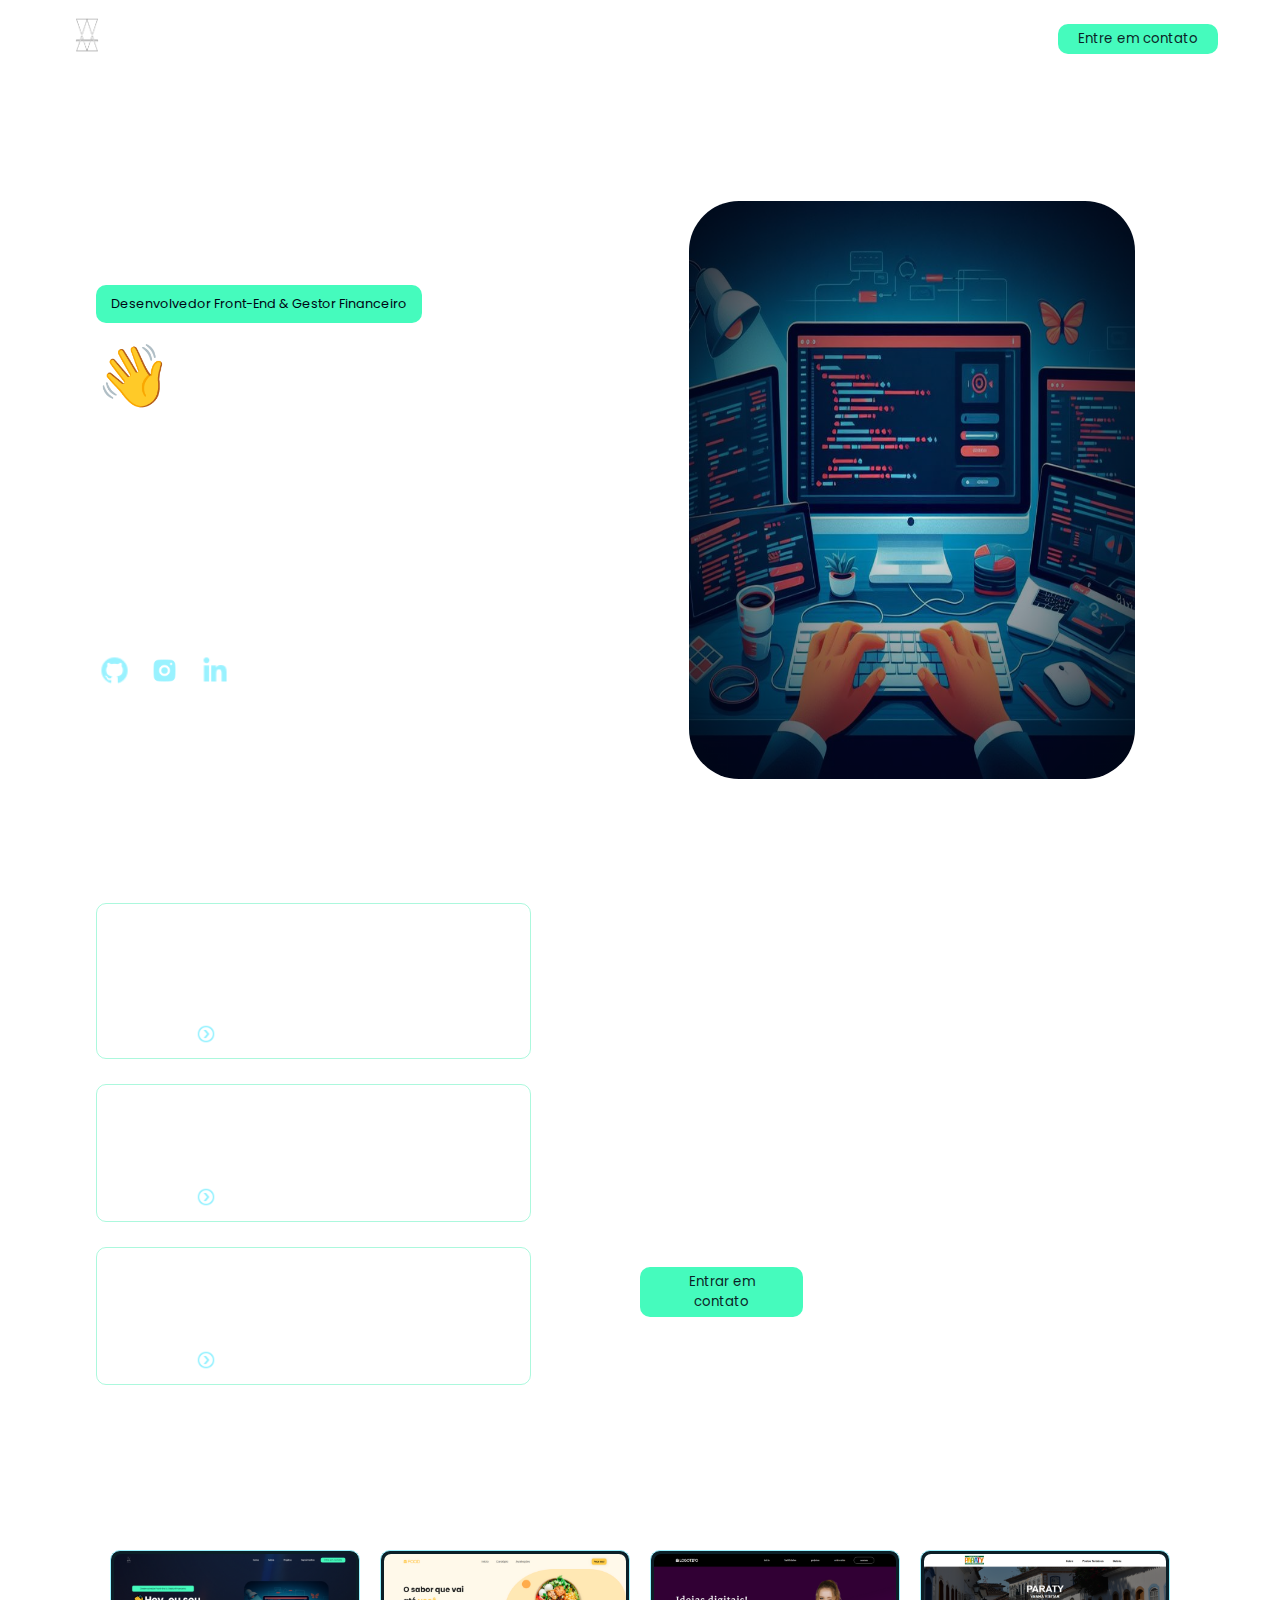
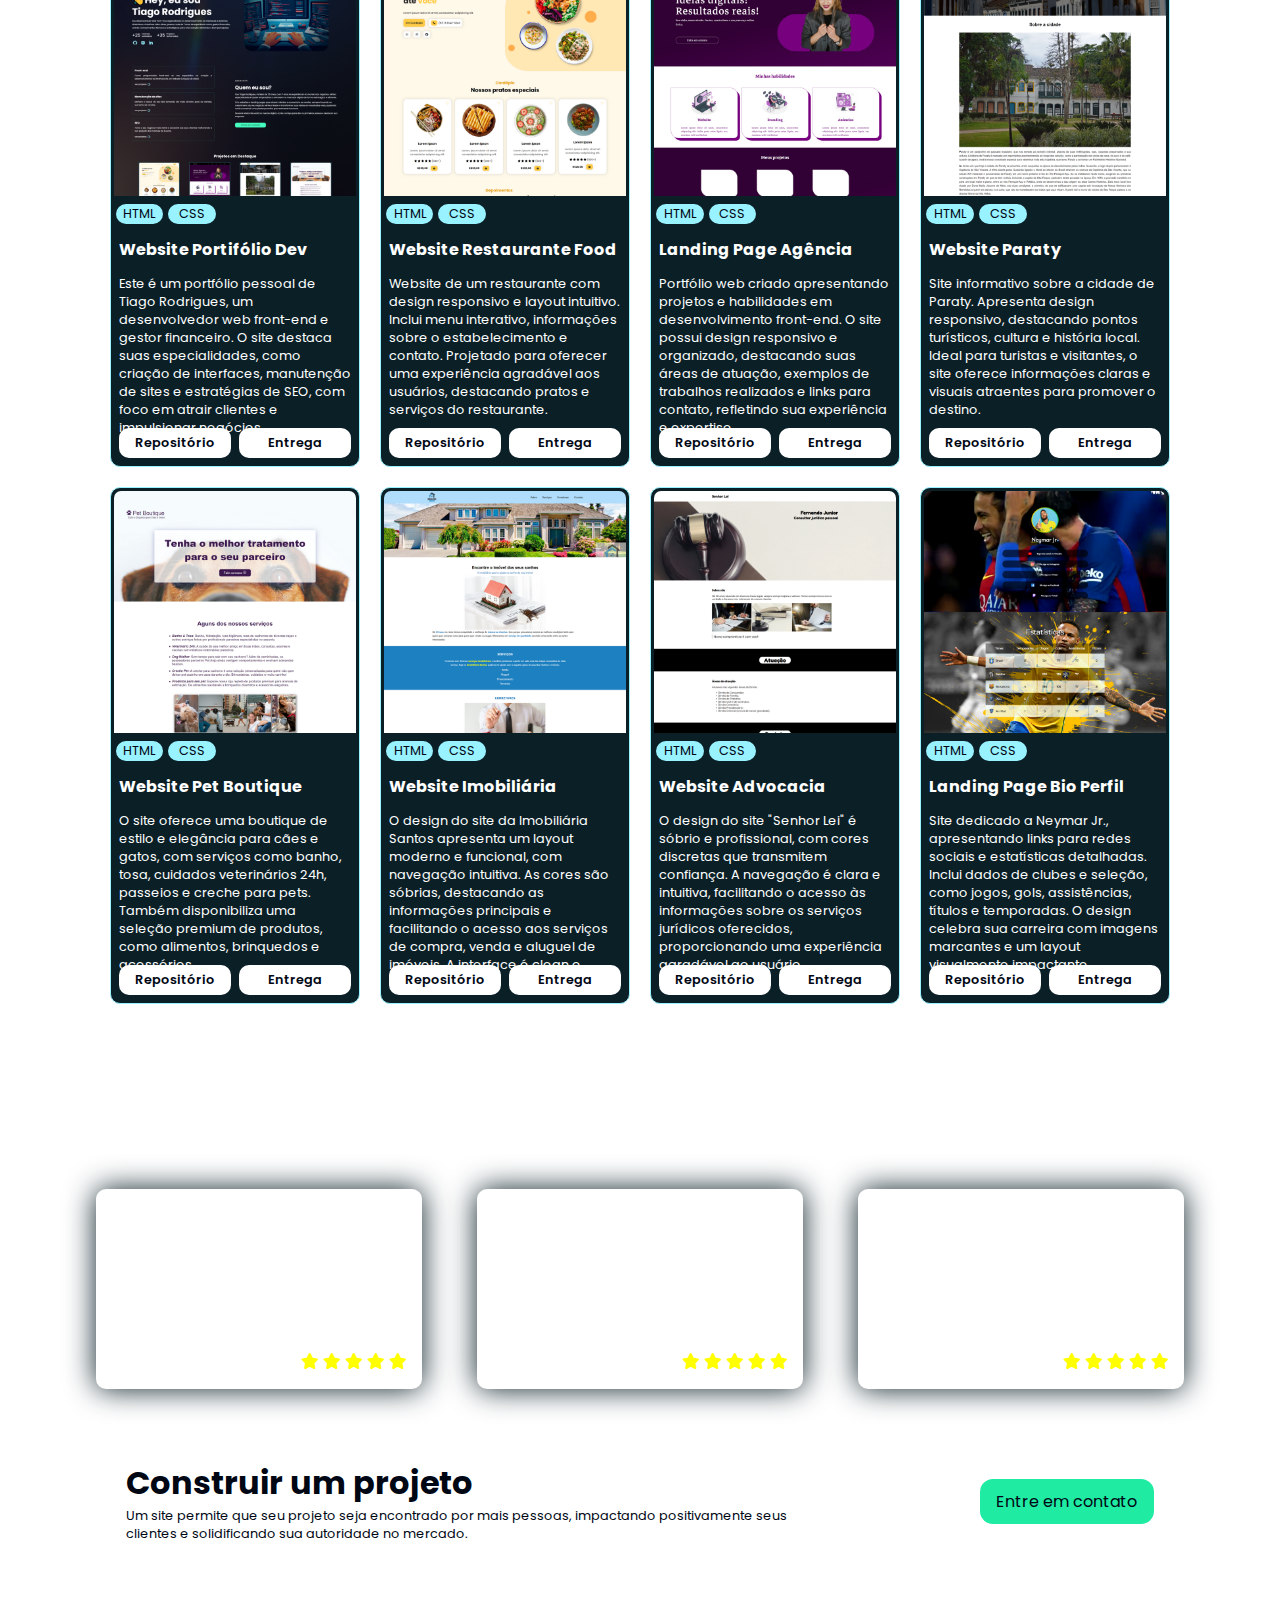
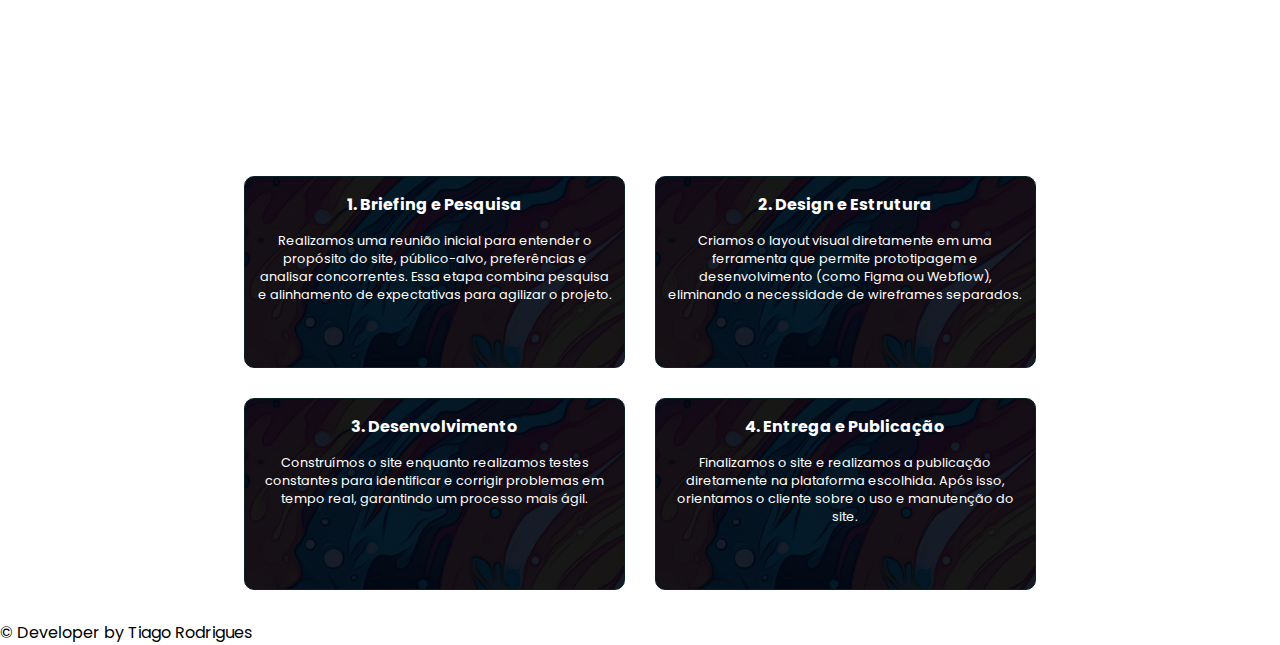
==== commit d9251d1a: "Update" ====
--- a/index.html
+++ b/index.html
@@ -14,6 +14,7 @@
     <link rel="stylesheet" href="about.css">
     <link rel="stylesheet" href="projects.css">
     <link rel="stylesheet" href="testimonials.css">
+    <link rel="stylesheet" href="steps.css">
     <title>Meu site</title>
 </head>
 
@@ -315,6 +316,39 @@
             </div>
         </section><!--Fim Depoimentos-->
 
+        <section id="processos" class="conteudo conteudo-processos">
+            <span>Etapas</span>
+            <h2>Metodologia</h2>
+            <p>Conheça a nossa metodologia de trabalho desde o primeiro contato com o cliente até a entrega do seu website.</p>
+            <div class="boxes-etapas">
+                <div class="etapas">
+                    <h4>1. Briefing e Pesquisa</h4>
+                    <p>Realizamos uma reunião inicial para entender o propósito do site, público-alvo, preferências e
+                        analisar concorrentes. Essa etapa combina pesquisa e alinhamento de expectativas para agilizar o
+                        projeto.</p>
+                </div>
+                <div class="etapas">
+                    <h4>2. Design e Estrutura</h4>
+                    <p>Criamos o layout visual diretamente em uma ferramenta que permite prototipagem e desenvolvimento
+                        (como Figma ou Webflow), eliminando a necessidade de wireframes separados.</p>
+                </div>
+                <div class="etapas">
+                    <h4>3. Desenvolvimento</h4>
+                    <p>Construímos o site enquanto realizamos testes constantes para identificar e corrigir problemas em
+                        tempo real, garantindo um processo mais ágil.</p>
+                </div>
+                <div class="etapas">
+                    <h4>4. Entrega e Publicação</h4>
+                    <p>Finalizamos o site e realizamos a publicação diretamente na plataforma escolhida. Após isso,
+                        orientamos o cliente sobre o uso e manutenção do site.</p>
+                </div>
+            </div>
+        </section>
+
+        <footer>
+            <div>&copy; Developer by Tiago Rodrigues</div>
+        </footer>
+
     </main>
 </body>
 
--- a/projects.css
+++ b/projects.css
@@ -30,13 +30,13 @@
     display: flex;
     flex-direction: column;
     border: 1px solid #99f2ff;
-    border-radius: 5px;
+    border-radius: 10px;
     background-color: #0b1f27;;    
 
 }
 
 .box-projetos img {
-    width: 100%;
+    width: 100%; 
     border-radius: 10px 10px 0 0;
     padding: 3px;
 }
--- a/testimonials.css
+++ b/testimonials.css
@@ -28,6 +28,13 @@
     border-radius: 10px;
     padding: 15px;
     box-shadow: 0px 0px 30px #0b1f27;
+    transition: background-color .5s ease;
+}
+
+.box-depoimentos:hover {
+    background-color: #fff;
+    color: #000714;
+
 }
 
 cite {
--- a/steps.css
+++ b/steps.css
@@ -0,0 +1,65 @@
+#processos {
+    display: flex;
+    flex-direction: column;
+    padding-bottom: 30px;
+    color:  #fff;
+    text-align: center;
+}
+
+#processos span {
+    padding-top: 20px;
+    font-size: .7155rem;
+    letter-spacing: 3px;
+}
+
+#processos h2 {
+    font-size: 2rem;
+}
+
+#processos p:first-of-type {
+    margin-bottom: 30px;
+    font-size: .8rem;
+}
+
+.boxes-etapas {
+    width: 100%;
+    display: flex;
+    text-align: center;
+    gap: 30px;
+    flex-wrap: wrap;
+    justify-content: center;
+}
+
+.etapas {
+    width: 35%;
+    border: 1px solid #0b1f27;
+
+    display: flex;
+    flex-direction: column;
+    flex-wrap: wrap;
+    justify-content: center;
+
+    background-image: url(assets/fundoboxes.png);
+    background-position: center bottom;
+    background-size: cover;
+
+    text-align: center;
+
+    border-radius: 10px;
+}
+
+.etapas h4 {
+    padding-top: 15px;  
+}
+
+.etapas p {
+    width: 95%;
+    height: 120px;
+    padding-top: 15px;
+    margin: 0 auto;
+
+    display: flex;
+    align-items: start;
+    text-align: center;
+    
+}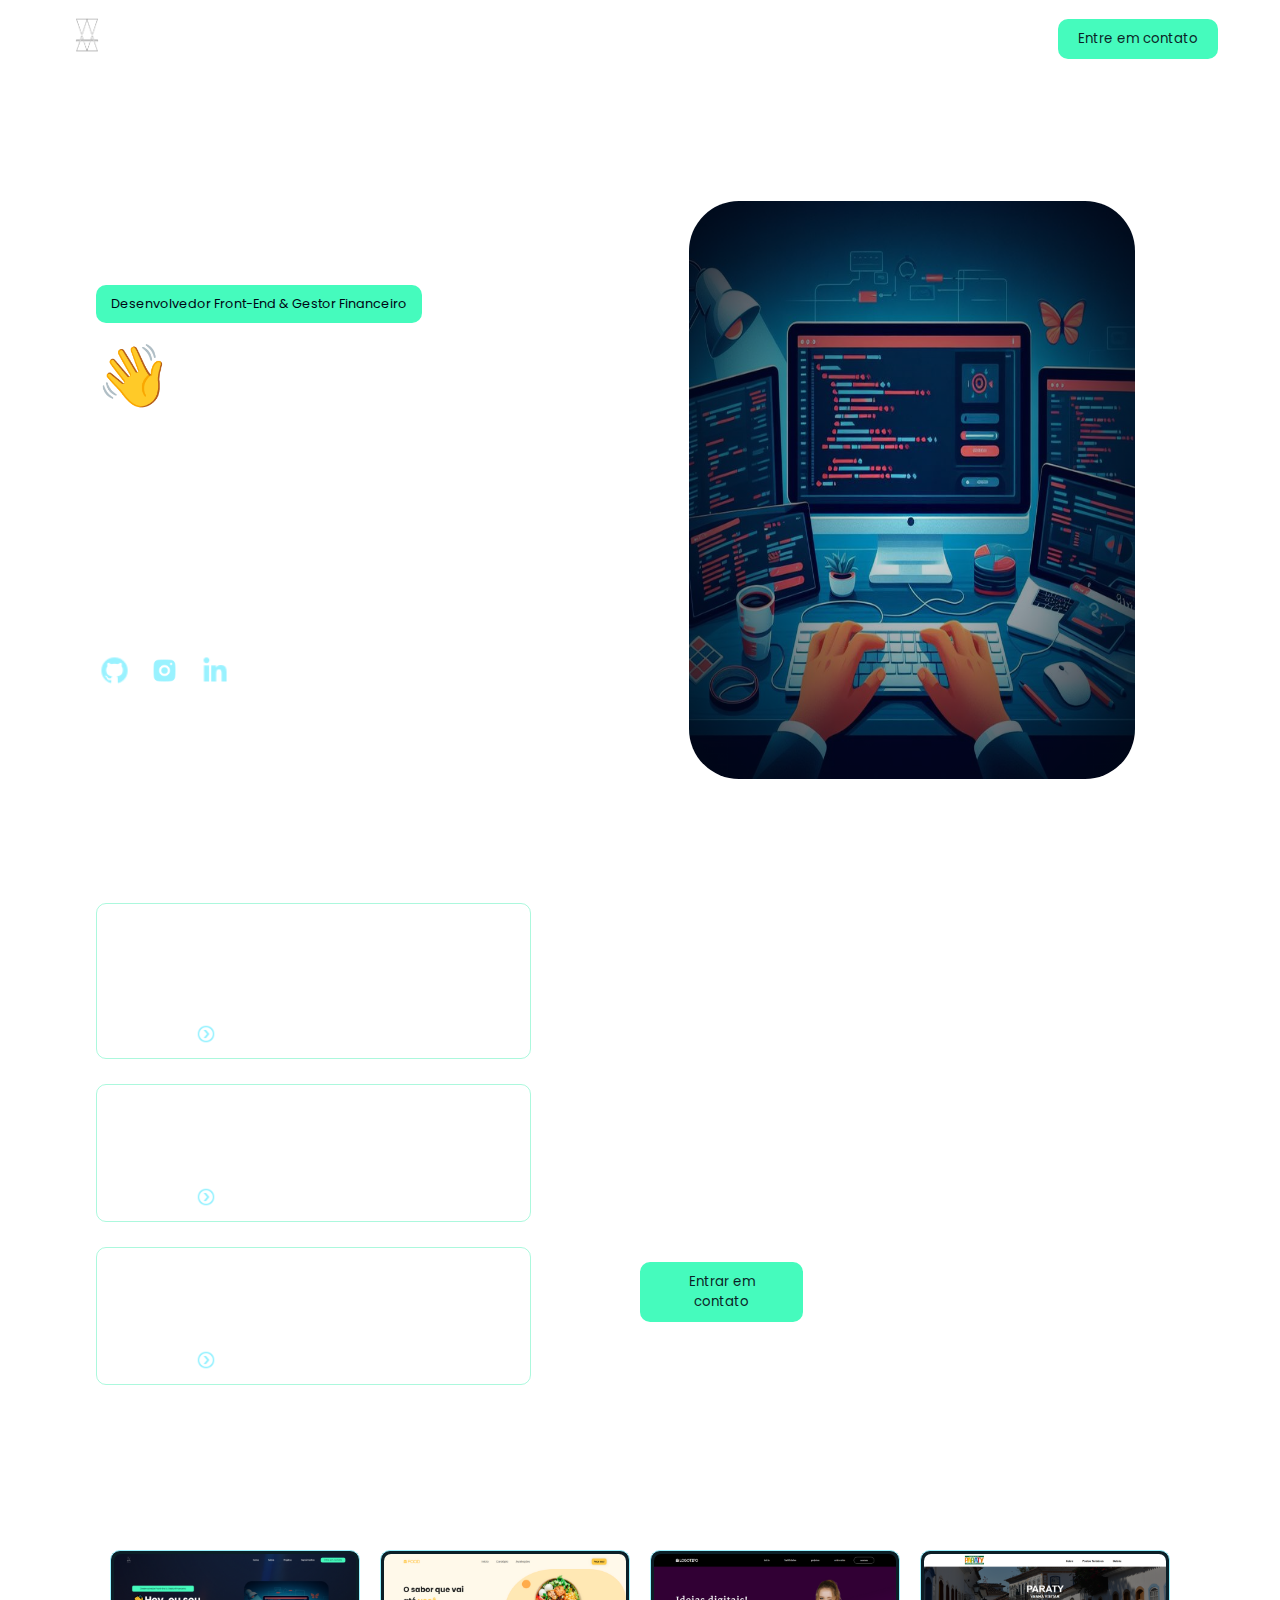
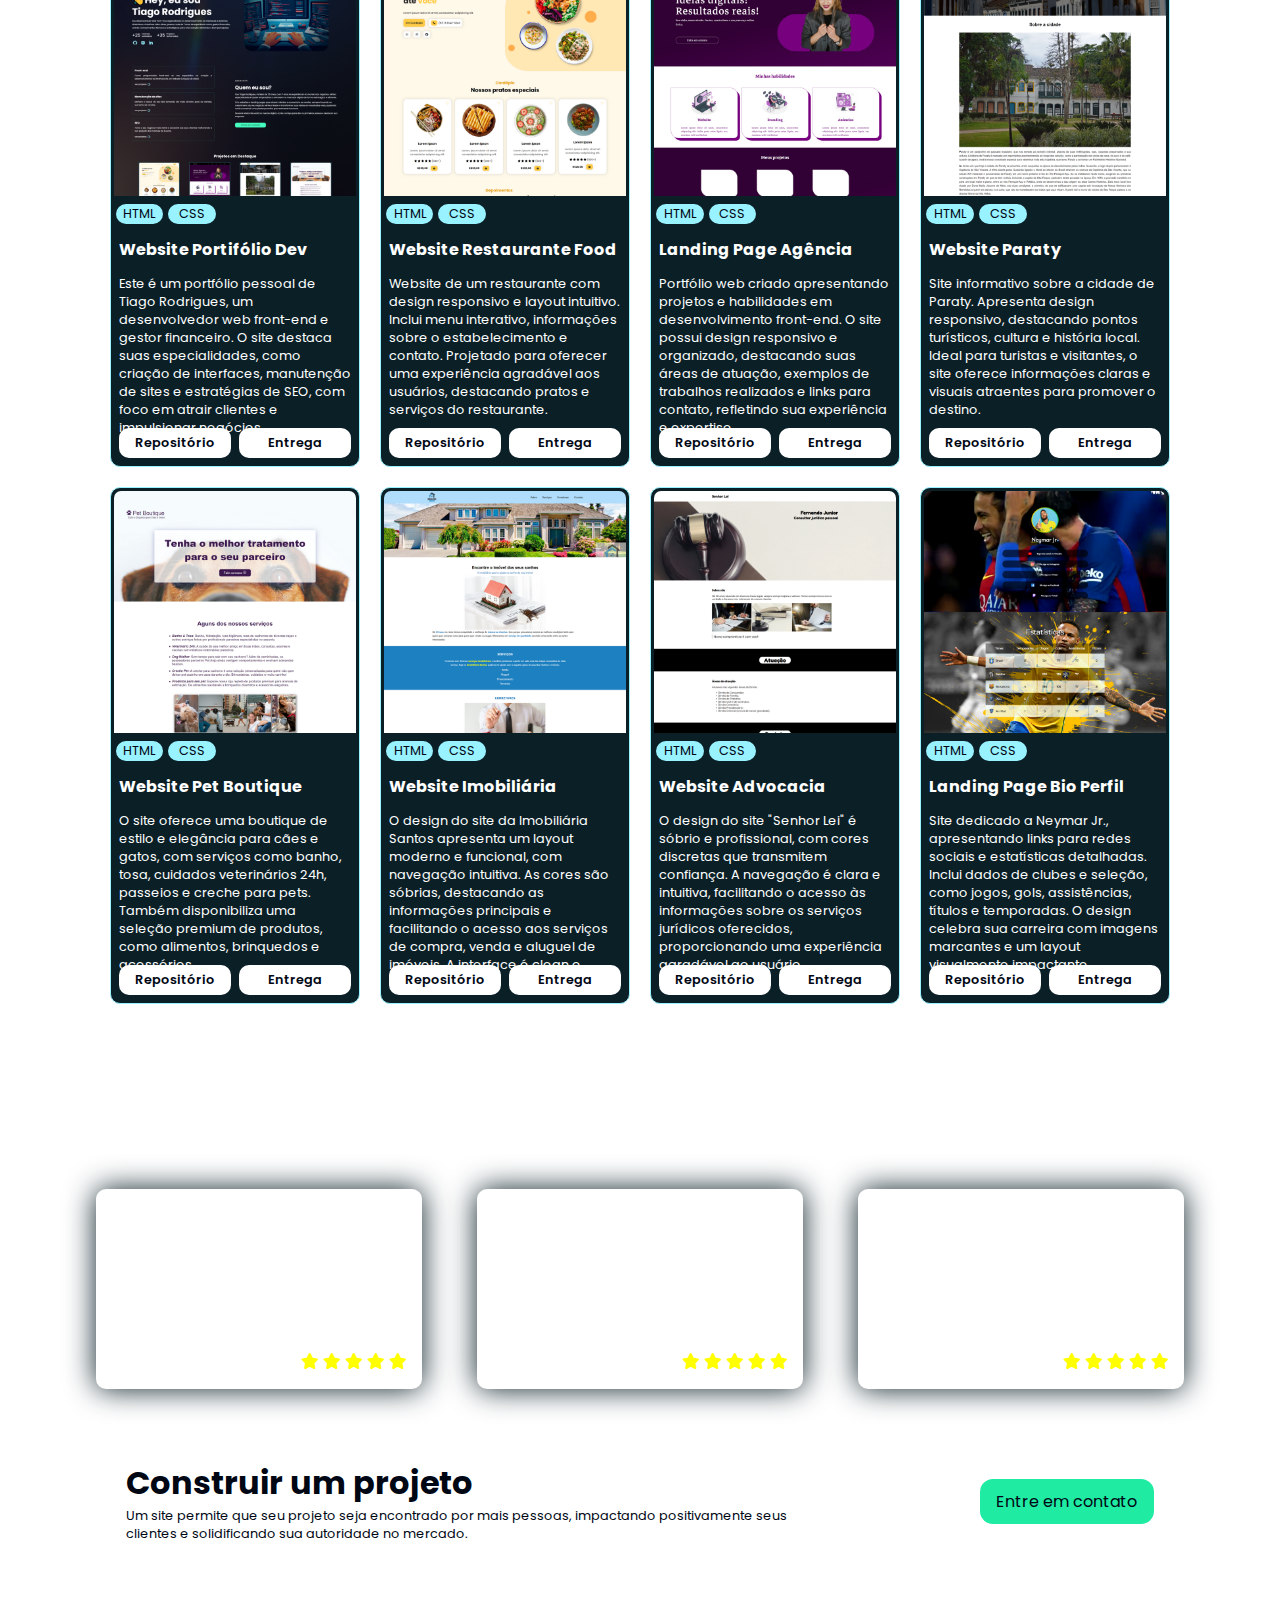
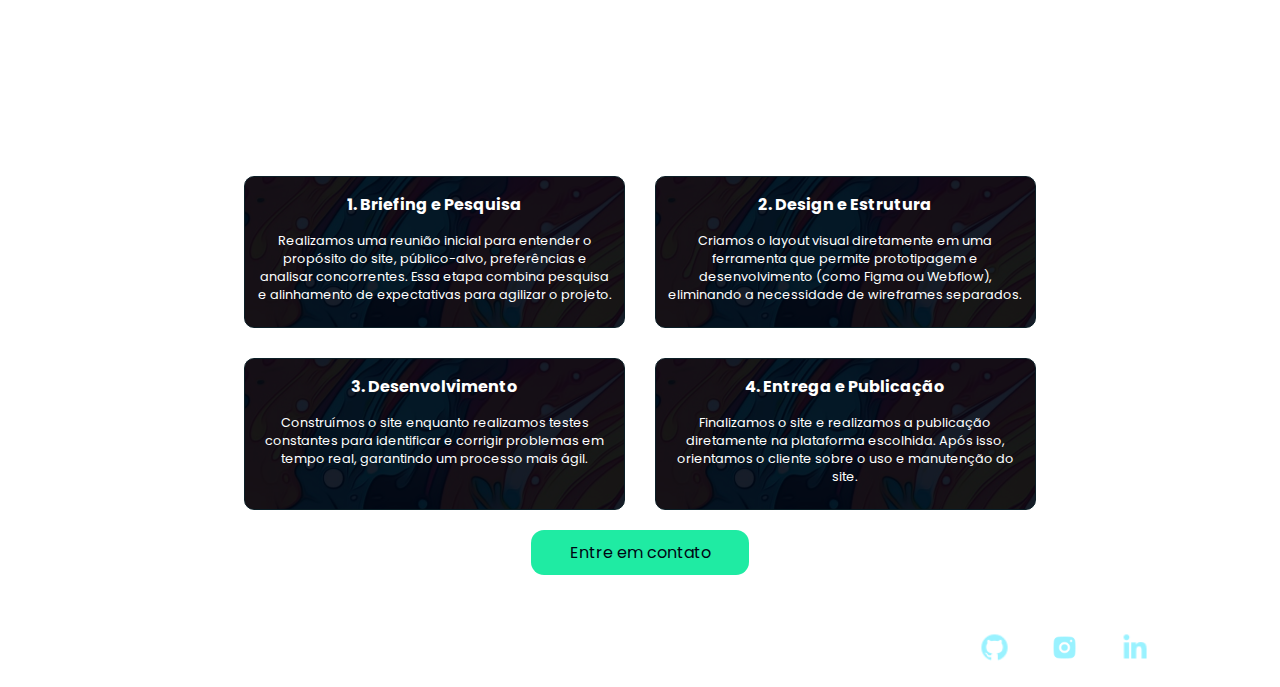
==== commit 36722fc0: "Update Finalizado Site" ====
--- a/index.html
+++ b/index.html
@@ -15,6 +15,7 @@
     <link rel="stylesheet" href="projects.css">
     <link rel="stylesheet" href="testimonials.css">
     <link rel="stylesheet" href="steps.css">
+    <link rel="stylesheet" href="footer.css">
     <title>Meu site</title>
 </head>
 
@@ -101,6 +102,7 @@
 
                 <p>Se você ainda não está no mundo digital, conte comigo para dar os primeiros passos e destacar sua
                     empresa.</p>
+                    
                 <button class="btn-default">Entrar em contato</button>
             </div>
         </section><!--Fim Sobre-->
@@ -312,14 +314,16 @@
                     <p>Um site permite que seu projeto seja encontrado por mais pessoas, impactando positivamente
                         seus clientes e solidificando sua autoridade no mercado.</p>
                 </div>
-                <a href="#" class="btn-banner">Entre em contato</a>
+                <a href="https://api.whatsapp.com/send?phone=5534991914053&text=Quero%20que%20minha%20empresa%20seja%20encontrada%20por%20mais%20pessoas%20e%20se%20destaque%20no%20mercado.%20Vamos%20conversar%20sobre%20isso?%20"
+                    class="btn-banner" target="_blank">Entre em contato</a>
             </div>
         </section><!--Fim Depoimentos-->
 
-        <section id="processos" class="conteudo conteudo-processos">
+        <section id="metodo" class="conteudo conteudo-processos">
             <span>Etapas</span>
             <h2>Metodologia</h2>
-            <p>Conheça a nossa metodologia de trabalho desde o primeiro contato com o cliente até a entrega do seu website.</p>
+            <p>Conheça a nossa metodologia de trabalho desde o primeiro contato com o cliente até a entrega do seu
+                website.</p>
             <div class="boxes-etapas">
                 <div class="etapas">
                     <h4>1. Briefing e Pesquisa</h4>
@@ -343,13 +347,24 @@
                         orientamos o cliente sobre o uso e manutenção do site.</p>
                 </div>
             </div>
-        </section>
-
-        <footer>
-            <div>&copy; Developer by Tiago Rodrigues</div>
-        </footer>
-
+            <a href="https://api.whatsapp.com/send?phone=5534991914053&text=Quero%20que%20minha%20empresa%20seja%20encontrada%20por%20mais%20pessoas%20e%20se%20destaque%20no%20mercado.%20Vamos%20conversar%20sobre%20isso?%20"
+             target="_blank"" class="btn-etapas">Entre em contato</a>
+        </section><!--Fim Processos-->
     </main>
+
+    <footer>
+        <div class="conteudo-footer">
+            <div class="copy">Copyright &copy 2024 | Developed by Tiago Rodrigues</div>
+            <div class="icons-footer">
+                <a href="https://github.com/devtiagoro" target="_blank"><img src="assets/github.png"
+                        alt="github-devtiagoro" title="Me siga no Github"></a>
+                <a href="https://www.instagram.com/dev.tiagoro/" target="_blank"><img src="assets/instagram.png"
+                        alt="instagram-devtiagoro" title="Me siga no Instagram"></a>
+                <a href="https://www.linkedin.com/in/devtiagoro" target="_blank"><img src="assets/linkedin.png"
+                        alt="linkedin-devtiagoro" title="Me siga no Linkedin"></a>
+            </div>
+        </div><!--Fim Conteudo Footer-->
+    </footer>
 </body>
 
 </html>--- a/style.css
+++ b/style.css
@@ -16,7 +16,7 @@
     background-color: #45fbbd;
     border-radius: 10px;
     transition: background-color .4s ease;
-    padding: 5px 20px;
+    padding: 10px 20px;
 }
 
 .btn-default:hover {
--- a/header.css
+++ b/header.css
@@ -18,6 +18,7 @@
 
 #menu {
     display: flex;
+    align-items: center;
     gap: 20px;
     margin-right: 20px;
 }
--- a/steps.css
+++ b/steps.css
@@ -1,4 +1,4 @@
-#processos {
+#metodo {
     display: flex;
     flex-direction: column;
     padding-bottom: 30px;
@@ -6,17 +6,17 @@
     text-align: center;
 }
 
-#processos span {
+#metodo span {
     padding-top: 20px;
     font-size: .7155rem;
     letter-spacing: 3px;
 }
 
-#processos h2 {
+#metodo h2 {
     font-size: 2rem;
 }
 
-#processos p:first-of-type {
+#metodo p:first-of-type {
     margin-bottom: 30px;
     font-size: .8rem;
 }
@@ -54,12 +54,37 @@
 
 .etapas p {
     width: 95%;
-    height: 120px;
+    height: 80px;
     padding-top: 15px;
     margin: 0 auto;
 
     display: flex;
     align-items: start;
     text-align: center;
-    
+}
+
+#metodo a {
+    height: auto;
+    width: 20%;
+    text-align: center;
+    text-decoration: none;
+    margin: 20px auto 0;
+
+    display: flex;
+    align-items: center;
+    justify-content: center;
+}
+
+.btn-etapas {
+    width: 20%;
+    background-color: #1feba3;
+    color: #000714;
+    padding: 10px 0;
+    border-radius: 13px;
+    transition: background-color 1s ease;
+}
+
+.btn-etapas:hover {
+    background-color: #fff;
+    color: #000714;
 }--- a/footer.css
+++ b/footer.css
@@ -0,0 +1,29 @@
+footer {
+    width: 100%;
+}
+
+.conteudo-footer {
+    width: 80%;
+    margin: 0 auto;
+    padding: 15px 0;
+
+    display: flex;
+    justify-content: space-between;
+    align-items: center;
+
+    color: #fff;
+}
+
+.icons-footer {
+    display: flex;
+    gap: 35px;
+    margin: 10px 0px 0px 1px;
+}
+
+.icons-footer img {
+    width: 35px;
+}
+
+.copy {
+    font-size: 12px;
+}
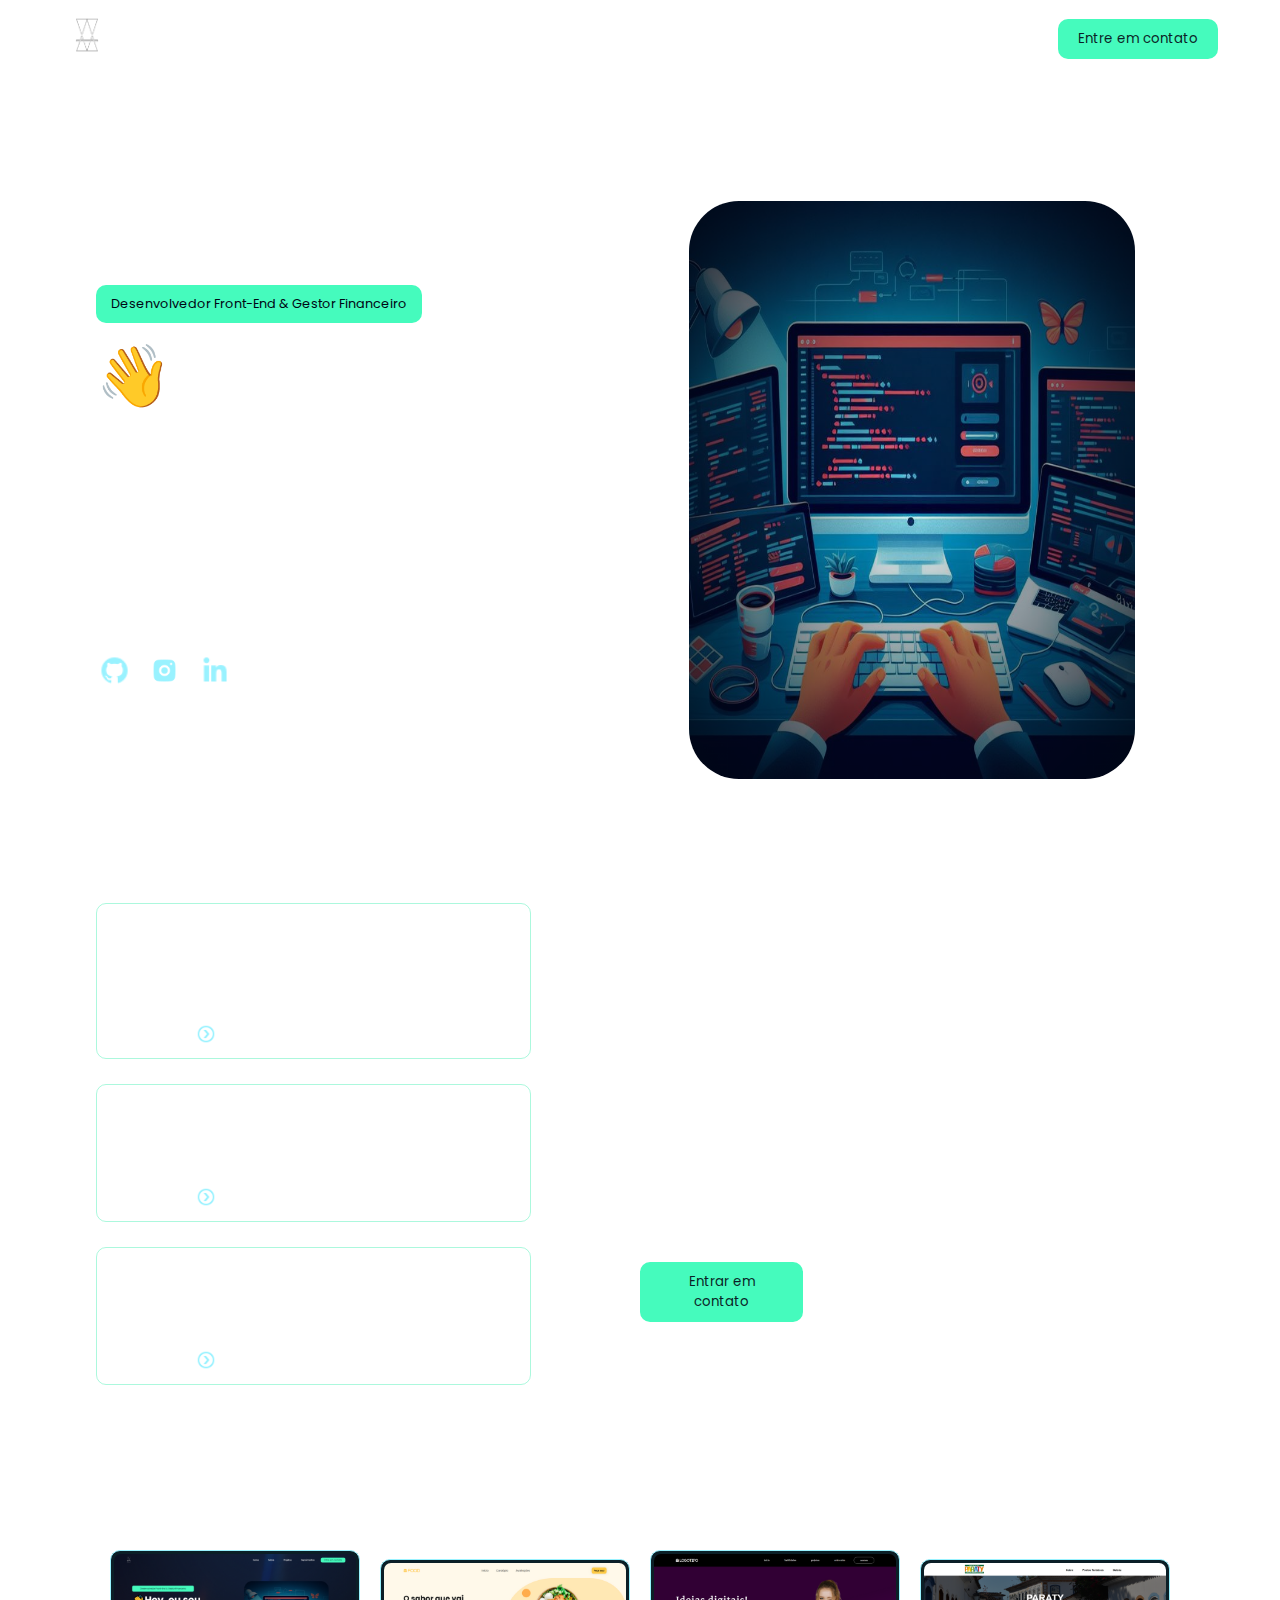
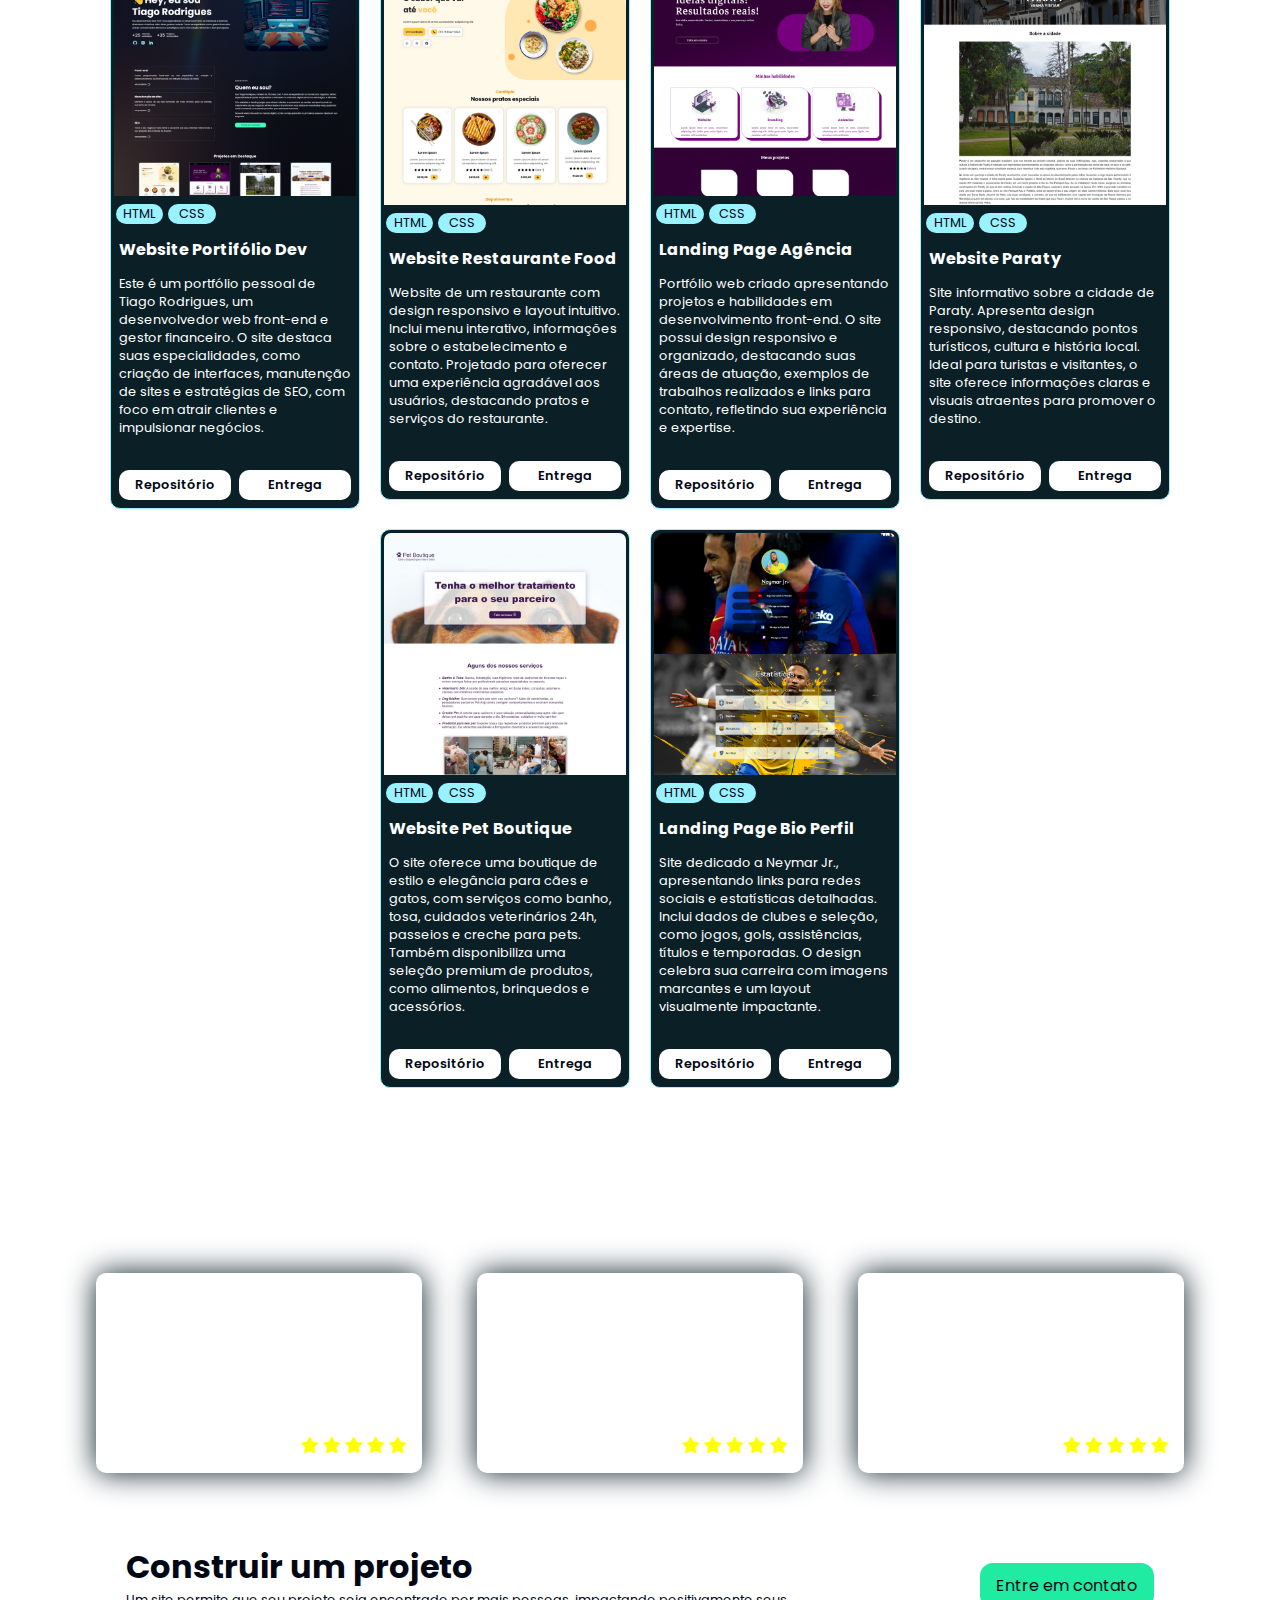
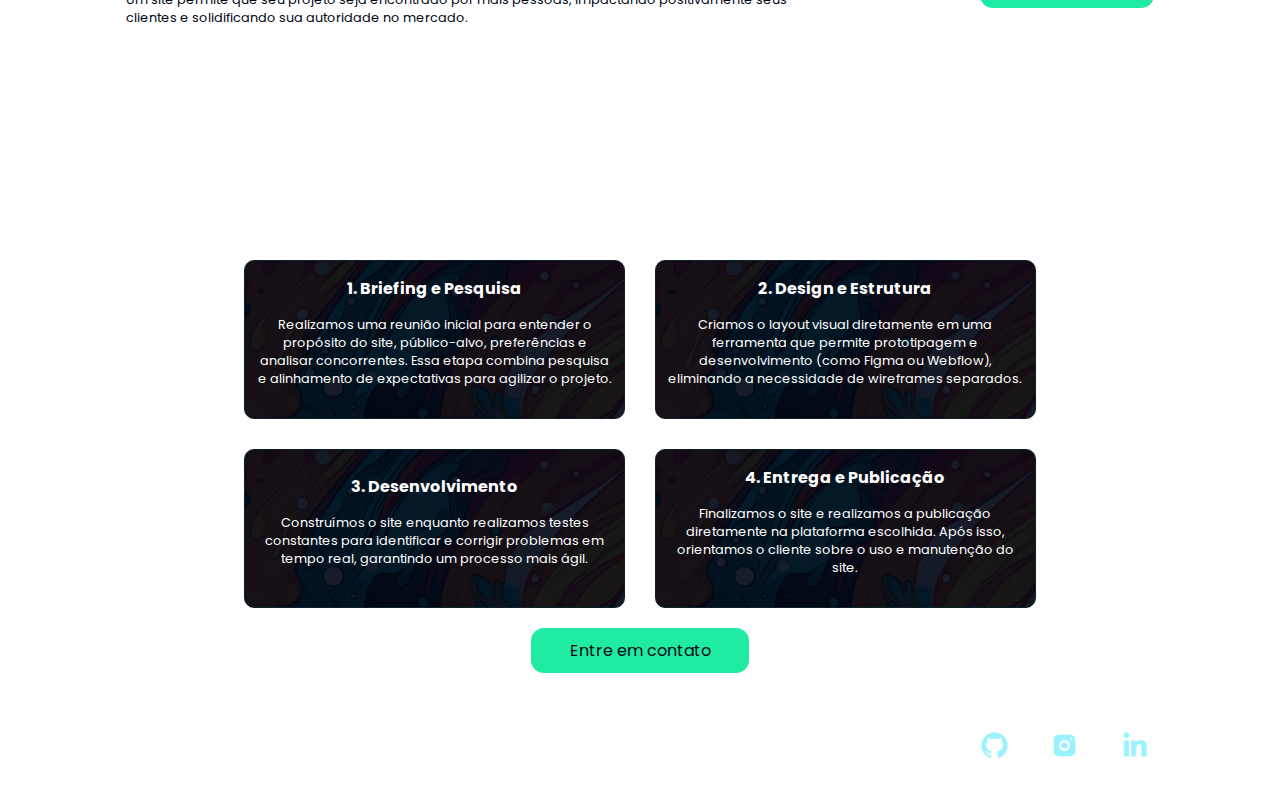
==== commit 8a72cc96: "Update responsividade" ====
--- a/index.html
+++ b/index.html
@@ -202,7 +202,7 @@
                         </div>
                     </div>
                 </div>
-                <div class="box-projetos">
+                <!-- <div class="box-projetos">
                     <img src="assets/projeto4.png" alt="">
                     <div class="tecno">
                         <p>HTML</p>
@@ -237,7 +237,7 @@
                             <a href="https://devtiagoro.github.io/web-escritorio-advocacia/" target="_blank">Entrega</a>
                         </div>
                     </div>
-                </div>
+                </div> -->
                 <div class="box-projetos">
                     <img src="assets/projeto7.png" alt="">
                     <div class="tecno">
--- a/header.css
+++ b/header.css
@@ -48,4 +48,17 @@
     border: none;
     color: #0B1f27;
     cursor: pointer;
+}
+@media screen and (max-width: 805px) {
+    #menu {
+        display: none;
+    }
+
+    #logo {
+        width: 100%;
+    }
+
+    #logo img {
+        margin-left: 0px;
+    }
 }--- a/home.css
+++ b/home.css
@@ -96,4 +96,103 @@
     width: 82%;
     height: 70%;
     border-radius: 50px;
+}
+
+@media screen and (max-width: 1200px) {
+    h1 {
+        font-size: 2.8rem;
+        line-height: 45px;
+    }
+
+    .destaque {
+        width: 70%;   
+    }
+
+    .img-home {
+        width: 50%;
+    
+        display: flex;
+        justify-content: center;
+        align-items: center;
+    }
+    
+    .img-home img {
+        width: 90%;
+        height: auto;
+        margin-right: -60px;
+        border-radius: 80%;
+    }
+}
+
+@media screen and (max-width: 1035px) {
+    .destaque {
+        width: 90%;
+    }
+}
+
+@media screen and (max-width: 805px) {
+    .destaque {
+        width: 100%
+    }
+}
+
+@media screen and (max-width: 730px) {
+
+    h1 {
+        font-size: rem;
+        line-height: 45px;
+    }
+    .destaque {
+        width: 100%;
+    }
+
+    .img-home {
+        display: none;
+    }
+
+    .txt-home {
+        width: 100%;
+        text-align: center;
+    }
+}
+
+@media screen and (max-width: 430px) {
+
+    h1 {
+        font-size: 2.3rem;
+        line-height: 40px;
+    }
+    .destaque {
+        width: 100%;
+    }
+
+    .img-home {
+        display: none;
+    }
+
+    .txt-home {
+        width: 100%;
+        text-align: center;
+    }
+
+    .txt-home-dados {
+        display: flex;
+        text-align: left;
+        justify-content: center;
+    }
+
+    .icons-home {
+        width: 60%;
+        display: flex;
+        justify-content: center;
+        gap: 40px;
+        padding-top: 8px;
+        margin: 0px auto 0px;
+        border-top: 1px solid #45fbbd;
+    }
+
+    .txt-home {
+        width: 100%;
+        justify-content: space-evenly;
+    }
 }--- a/about.css
+++ b/about.css
@@ -75,3 +75,57 @@
     left: 5px;
 }
 
+
+@media screen and (max-width: 1200px) {
+    #sobre {
+        justify-content: space-evenly;
+    }
+    
+    #txt_sobre button {
+        width: 50%;
+    } 
+}
+
+@media screen and (max-width: 805px) {
+    #sobre {
+        gap: 20px;
+        padding: 30px 0 10px;
+    }
+    
+    .destaque {
+        width: 100%
+    }
+
+    #txt_sobre button {
+        width: 70%;
+    }
+
+    #boxes_sobre {
+        width: 55%;
+    }
+}
+
+@media screen and (max-width: 430px) {
+    #sobre {
+        flex-direction: column;
+        justify-content: space-between;
+        text-align: center;
+    }
+
+    #boxes_sobre {
+        width: 100%;
+    }
+
+    #txt_sobre {
+        width: 100%;
+    }
+
+    #txt_sobre button {
+        margin: 25px auto 0px;
+
+    }
+
+    .box p {
+        text-align: center;
+    }
+}
--- a/projects.css
+++ b/projects.css
@@ -66,7 +66,7 @@
 
 .txt-projetos p {
     font-size: .8rem;
-    height: 140px;
+    height: auto;
 }
 
 .txt-projetos a {
@@ -83,12 +83,14 @@
 .link-opcoes-projetos {
     width: 100%;
     display: flex;
-    gap: 8px
+    gap: 8px;
+    justify-content: space-between;
 }
 
 .link-opcoes-projetos a {
     width: 50%;
     padding: 6px 2px;
+    margin-top: 20px;
 
     display: flex;
     justify-content: center;
@@ -104,4 +106,33 @@
 .link-opcoes-projetos a:hover {
     background-color: #99f2ff;
     color: #000714;
+}
+
+@media screen and (max-width: 1200px) {
+    .box-projetos {
+        width: 31%;
+    }
+
+}
+
+@media screen and (max-width: 900px) {
+    .box-projetos {
+        width: 48%;
+    }
+}
+
+@media screen and (max-width: 600px) {
+    .box-projetos {
+        width: 91%;
+    }
+}
+
+@media screen and (max-width: 430px) {
+    #projetos {
+        text-align: center;
+    }
+
+    .tecno {
+        justify-content: center;
+    }
 }--- a/testimonials.css
+++ b/testimonials.css
@@ -95,4 +95,53 @@
 .btn-banner:hover {
     background-color: #000714;
     color: #fff;
+}
+
+
+
+
+
+
+
+
+@media screen and (max-width: 430px) {
+    #depoimentos {
+        text-align: center;
+    }
+
+    #boxes_depoimentos {
+        justify-content: space-between;
+        flex-direction: column;
+    }
+
+    .box-depoimentos {
+        width: 100%;
+        margin: 0 auto;
+    }
+
+    .banner-depoimentos {
+        flex-direction: column;
+        text-align: center;
+        margin: 30px auto 0;
+
+    }
+
+    .txt-banner-depoimentos h5 {
+        font-size: 1.7rem;
+    }
+    
+    .txt-banner-depoimentos p {
+        width: 100%;
+        margin-top: 15px;
+        text-align: center;
+    }
+
+    .banner-depoimentos a {
+        width: 80%;
+        margin-top: 18px;
+    }
+
+    .btn-banner {
+        padding: 8px 0;
+    }
 }--- a/steps.css
+++ b/steps.css
@@ -54,7 +54,7 @@
 
 .etapas p {
     width: 95%;
-    height: 80px;
+    height: auto;
     padding-top: 15px;
     margin: 0 auto;
 
@@ -87,4 +87,27 @@
 .btn-etapas:hover {
     background-color: #fff;
     color: #000714;
+}
+
+
+@media screen and (max-width: 430px) {
+    .boxes-etapas {
+        width: 100%;
+        display: flex;
+        gap: 15px;
+    }
+
+    .etapas {
+        width: 100%;
+        height: auto;
+    }
+
+    #metodo a {
+        width: 80%;
+        margin-top: 30px;
+    }
+
+    .btn-etapas {
+        padding: 8px 0;
+    }
 }--- a/footer.css
+++ b/footer.css
@@ -27,3 +27,23 @@
 .copy {
     font-size: 12px;
 }
+
+
+@media screen and (max-width: 430px) {
+    .conteudo-footer {
+        flex-direction: column-reverse;
+    }
+
+    .copy {
+        font-size: 10px;
+    }
+
+    .icons-footer {
+        justify-content: center;
+        gap: 20px
+    }
+
+    .icons-footer img {
+        width: 30px;
+    }
+}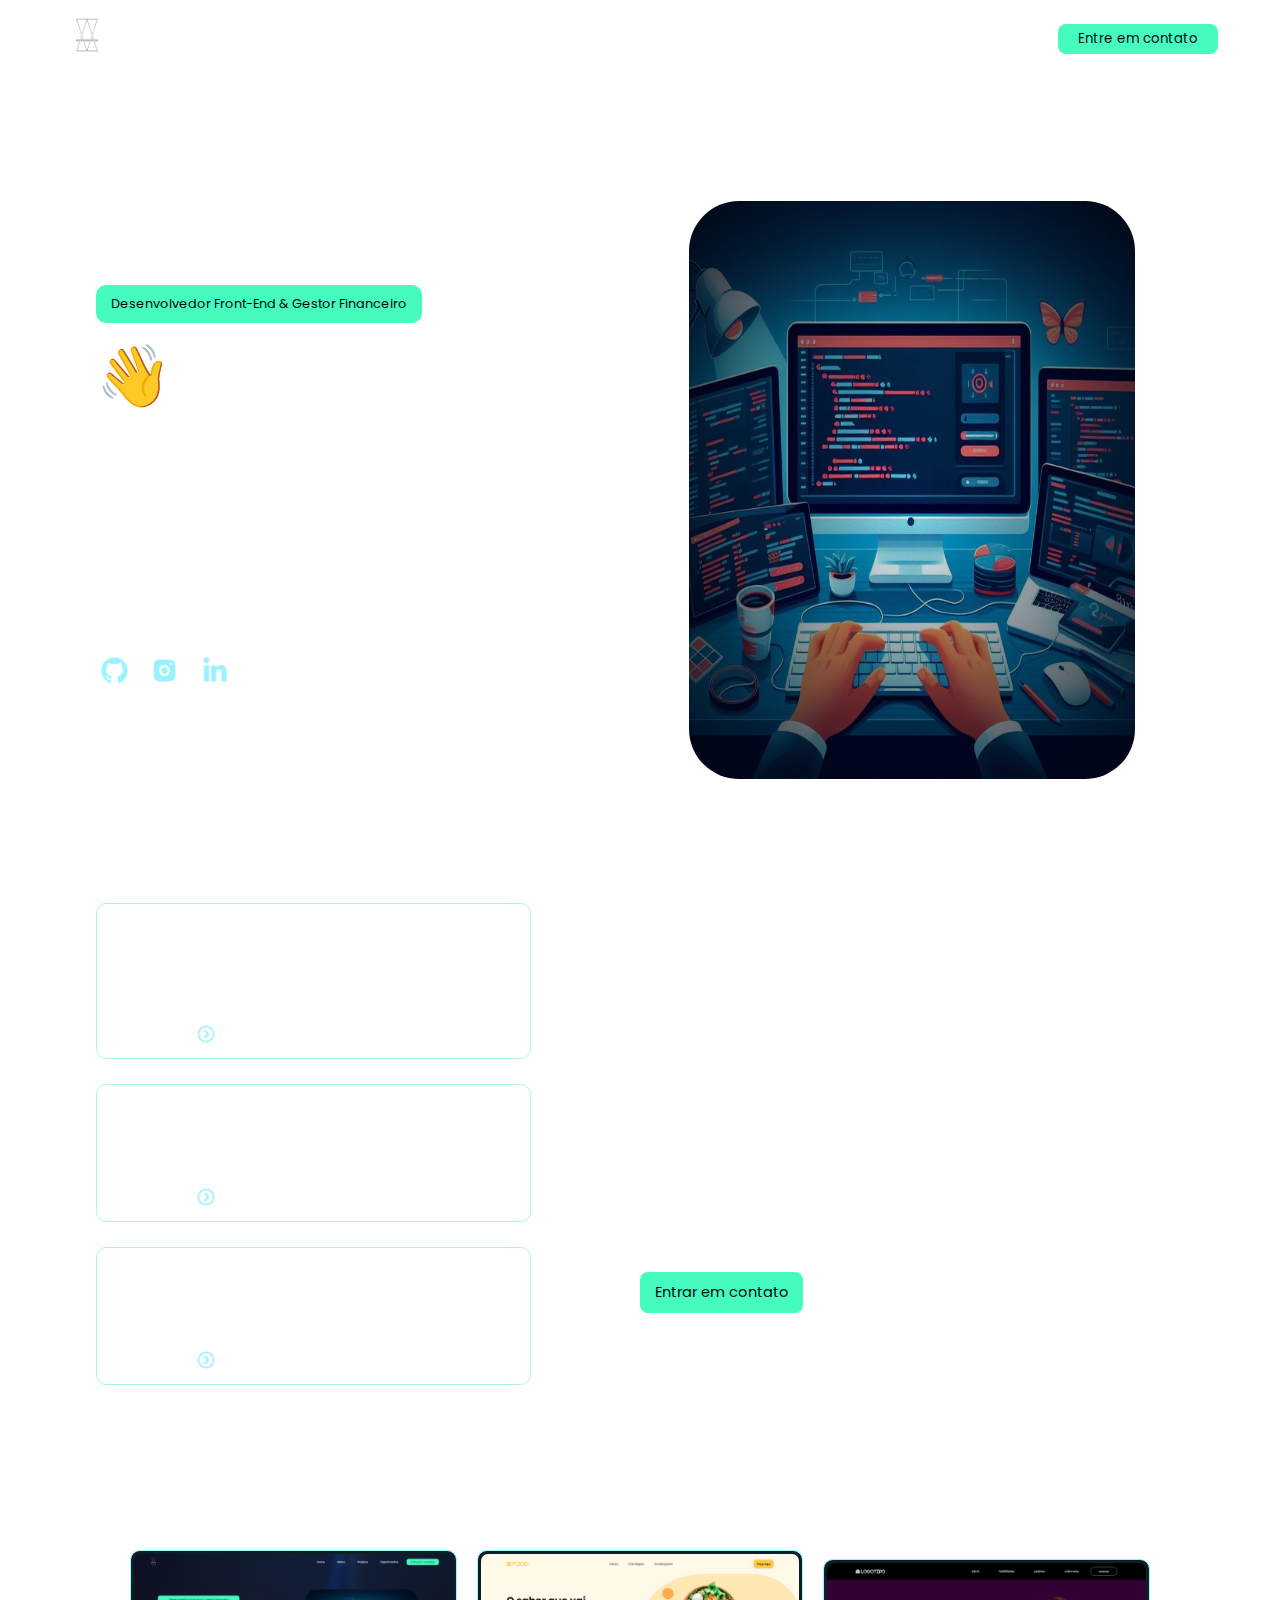
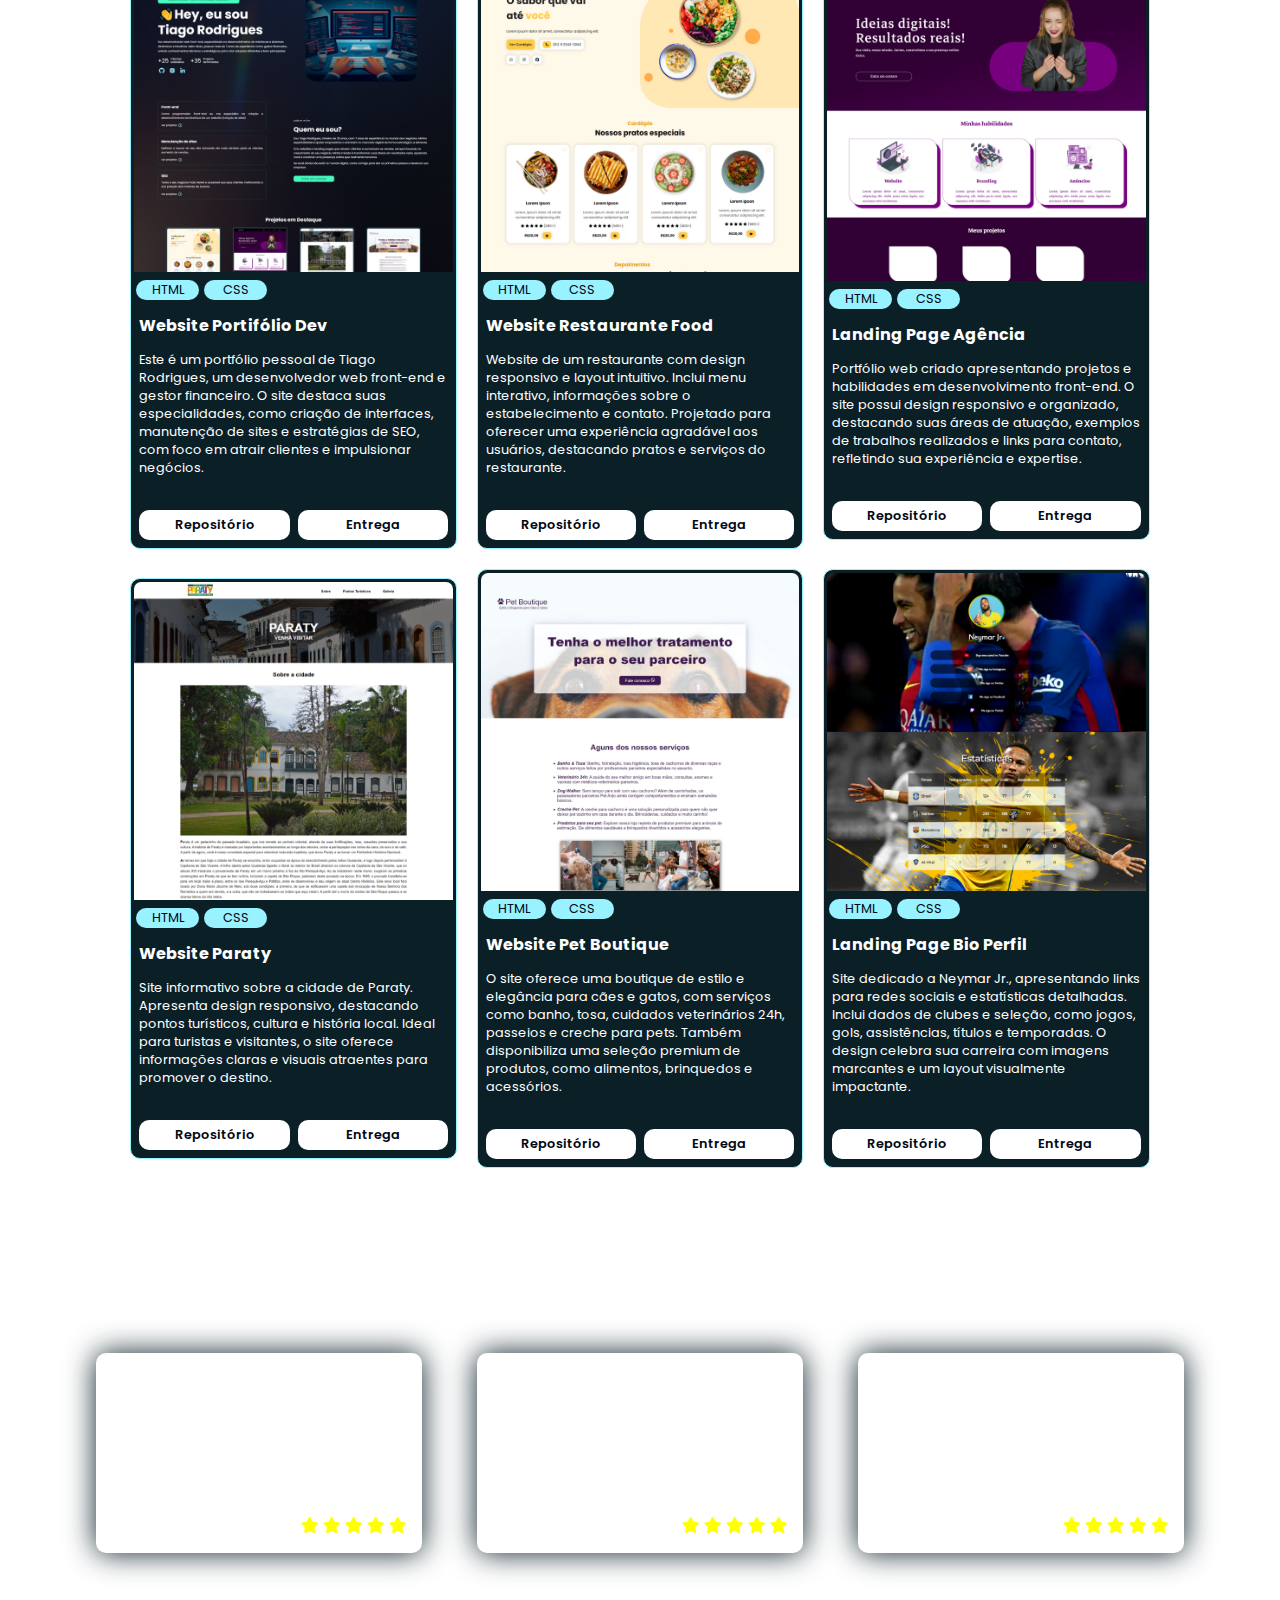
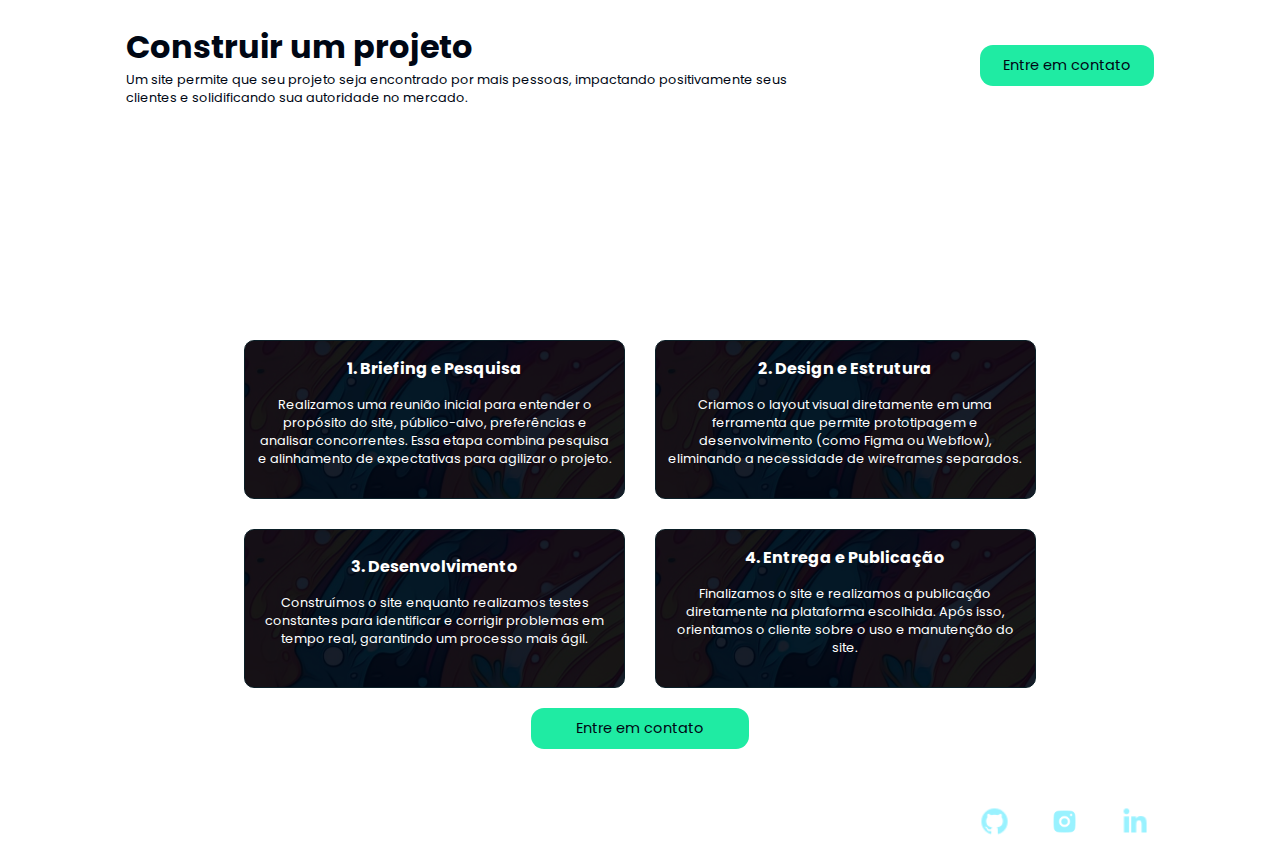
==== commit bd19aeb7: "Update Responsividade" ====
--- a/index.html
+++ b/index.html
@@ -30,7 +30,9 @@
                 <a href="#sobre">Sobre</a>
                 <a href="#projetos">Portifólio</a>
                 <a href="#depoimentos">Depoimentos</a>
-                <button class="btn-default">Entre em contato</button>
+                <a class="btn-header"
+                    href="https://api.whatsapp.com/send?phone=5534991914053&text=Quero%20que%20minha%20empresa%20seja%20encontrada%20por%20mais%20pessoas%20e%20se%20destaque%20no%20mercado.%20Vamos%20conversar%20sobre%20isso?%20" target="_blank">Entre
+                    em contato</a>
             </div>
         </nav>
     </header>
@@ -74,18 +76,18 @@
                     <h4>Front-end</h4>
                     <p>Como programador front-end eu me especializo na criação e desenvolvimento da interface de um
                         website (criação de sites).</p>
-                    <a href="#">ver projetos</a>
+                    <a href="#projetos">ver projetos</a>
                 </div>
                 <div class="box">
                     <h4>Manutenção de sites</h4>
                     <p>Melhore o layout do seu site tornando ele mais atrativo para os clientes, aumento de vendas.</p>
-                    <a href="#">ver projetos</a>
+                    <a href="#projetos">ver projetos</a>
                 </div>
                 <div class="box">
                     <h4>SEO</h4>
                     <p>Torne o seu negócio mais visível e acessível aos seus clientes melhorando a sua posição dos
                         motores de buscas.</p>
-                    <a href="#contato">ver projetos</a>
+                    <a href="#projetos">ver projetos</a>
                 </div>
             </div>
             <div id="txt_sobre">
@@ -102,8 +104,9 @@
 
                 <p>Se você ainda não está no mundo digital, conte comigo para dar os primeiros passos e destacar sua
                     empresa.</p>
-                    
-                <button class="btn-default">Entrar em contato</button>
+
+                <a href="https://api.whatsapp.com/send?phone=5534991914053&text=Quero%20que%20minha%20empresa%20seja%20encontrada%20por%20mais%20pessoas%20e%20se%20destaque%20no%20mercado.%20Vamos%20conversar%20sobre%20isso?%20"
+                    class="btn" target="_blank">Entrar em contato</a>
             </div>
         </section><!--Fim Sobre-->
 
@@ -348,7 +351,7 @@
                 </div>
             </div>
             <a href="https://api.whatsapp.com/send?phone=5534991914053&text=Quero%20que%20minha%20empresa%20seja%20encontrada%20por%20mais%20pessoas%20e%20se%20destaque%20no%20mercado.%20Vamos%20conversar%20sobre%20isso?%20"
-             target="_blank"" class="btn-etapas">Entre em contato</a>
+                target="_blank" class=" btn-etapas">Entre em contato</a>
         </section><!--Fim Processos-->
     </main>
 
--- a/style.css
+++ b/style.css
@@ -1,4 +1,15 @@
 @import url('https://fonts.googleapis.com/css2?family=Poppins:ital,wght@0,100;0,200;0,300;0,400;0,500;0,600;0,700;0,800;0,900;1,100;1,200;1,300;1,400;1,500;1,600;1,700;1,800;1,900&display=swap');
+
+:root {
+    --color-primary-1: #000714;
+    --color-primary-2: #0b1f27;
+    --color-primary-3: #1d423e;
+    --color-primary-4: #1feba3;
+    --color-primary-5: #45fbbd;
+    --color-primary-6: #99f2ff;
+
+    --color-neutra-0: #fff;
+}
 
 * {
     margin: 0;
@@ -13,16 +24,16 @@
 }
 
 .btn-default {
-    background-color: #45fbbd;
+    background-color: var(--color-primary-5);
     border-radius: 10px;
     transition: background-color .4s ease;
     padding: 10px 20px;
 }
 
 .btn-default:hover {
-    color: #45fbbd;
-    background-color: #0B1f27;
-    border: 1px solid #45fbbd;
+    color: var(--color-primary-5);
+    background-color: var(--color-primary-2);
+    border: 1px solid var(--color-primary-5);
 }
 
 .conteudo {
@@ -33,3 +44,28 @@
 p {
     font-size: .8rem;
 }
+
+.btn {
+    width: 30%;
+    padding: 10px 0;
+    margin-top: 20px;
+
+    background-color: var(--color-primary-5);
+    color: var(--color-primary-1);
+    border-radius: 8px;
+    
+    text-align: center;
+    
+    transition: background-color .4s ease;
+}
+
+.btn:hover {
+    background-color: var(--color-primary-2);
+    color: var(--color-primary-5);
+    border: 1px solid var(--color-primary-5);
+}
+
+a {
+    text-decoration: none;
+    font-size: .911rem;
+}--- a/header.css
+++ b/header.css
@@ -24,17 +24,37 @@
 }
 
 #menu a {
-    color: #fff;
+    color: var(--color-neutra-0);
     text-decoration: none;
-    font-size: .8rem;
+    font-size: .832rem;
     padding: 5px 20px;
     /* transition: border-bottom 1s ease; */
 }
 
 #menu a:hover {
     border-radius: 10px;
-    border-bottom: .5px solid #45fbbd;
+    border-bottom: .5px solid var(--color-primary-5);
     transition: 1s;
+}
+
+#menu a:last-of-type {
+    color: var(--color-primary-1);
+    border-radius: 8px;
+    text-align: center;
+    transition: background-color .4s ease;
+}
+
+#menu a:last-of-type:hover {
+    background-color: var(--color-primary-2);
+    color: var(--color-primary-5);
+    border: 1px solid var(--color-primary-5);
+}
+
+.btn-header {
+    width: 30%;
+
+    background-color: var(--color-primary-5);
+    color: var(--color-primary-1);
 }
 
 #logo img {
@@ -46,7 +66,7 @@
 button {
     background: transparent;
     border: none;
-    color: #0B1f27;
+    color: var(--color-primary-2);
     cursor: pointer;
 }
 @media screen and (max-width: 805px) {
--- a/home.css
+++ b/home.css
@@ -24,8 +24,8 @@
     justify-content: center;
     
     border-radius: 10px;
-    background-color: #45fbbd;
-    color: #000714;
+    background-color: var(--color-primary-5);
+    color: var(--color-primary-1);
     font-size: .8rem;
 
 }
@@ -81,7 +81,7 @@
 }
 
 .icons-home img:hover {
-    border-bottom: 1px solid #45fbbd;
+    border-bottom: 1px solid var(--color-primary-5);
 }
 
 .img-home {
@@ -131,28 +131,47 @@
 }
 
 @media screen and (max-width: 805px) {
-    .destaque {
-        width: 100%
-    }
-}
-
-@media screen and (max-width: 730px) {
-
     h1 {
-        font-size: rem;
-        line-height: 45px;
-    }
-    .destaque {
-        width: 100%;
+        font-size: 4rem;
+        line-height: 70px;
+    }
+    .destaque {
+        width: 80%;
     }
 
     .img-home {
         display: none;
     }
 
+    .txt-home p:first-child {
+        width: 50%;
+        margin: 0px auto 30px;
+    }
+
     .txt-home {
         width: 100%;
         text-align: center;
+    }
+
+    .txt-home-dados {
+        display: flex;
+        text-align: left;
+        justify-content: center;
+    }
+
+    .icons-home {
+        width: 40%;
+        display: flex;
+        justify-content: center;
+        gap: 40px;
+        padding-top: 8px;
+        margin: 8px auto 0px;
+        border-top: 1px solid var(--color-primary-5);
+    }
+
+    .txt-home {
+        width: 100%;
+        justify-content: center;
     }
 }
 
@@ -188,7 +207,7 @@
         gap: 40px;
         padding-top: 8px;
         margin: 0px auto 0px;
-        border-top: 1px solid #45fbbd;
+        border-top: 1px solid var(--color-primary-5);
     }
 
     .txt-home {
--- a/about.css
+++ b/about.css
@@ -60,7 +60,7 @@
 }
 
 .box a:hover {
-    color: #99f2ff;
+    color: var(--color-primary-6);
 }
 
 .box a::after {
@@ -91,13 +91,18 @@
         gap: 20px;
         padding: 30px 0 10px;
     }
+
+    .btn {
+        width: 60%;
+    }
     
     .destaque {
-        width: 100%
+        width: 100%;
     }
 
-    #txt_sobre button {
+    #txt_sobre a {
         width: 70%;
+        margin-top: 30px;
     }
 
     #boxes_sobre {
@@ -110,6 +115,11 @@
         flex-direction: column;
         justify-content: space-between;
         text-align: center;
+    }
+
+    .btn {
+        width: 70%;
+        margin: 20px auto -20px;
     }
 
     #boxes_sobre {
--- a/projects.css
+++ b/projects.css
@@ -6,13 +6,13 @@
 
 #projetos span {
     padding-top: 50px;
-    color:  #fff;
+    color:  var(--color-neutra-0);
     font-size: .7155rem;
     letter-spacing: 3px;
 }
 
 #projetos h2 {
-    color: #fff;
+    color: var(--color-neutra-0);
     margin-bottom: 20px;
     font-size: 2rem;
 }
@@ -26,12 +26,12 @@
 }
 
 .box-projetos {
-    width: 23%;
+    width: 30%;
     display: flex;
     flex-direction: column;
-    border: 1px solid #99f2ff;
+    border: 1px solid var(--color-primary-6);
     border-radius: 10px;
-    background-color: #0b1f27;;    
+    background-color: var(--color-primary-2);;    
 
 }
 
@@ -51,13 +51,13 @@
     text-align: center;
     padding: 1px 2px;
     margin-right: 5px;
-    color: #000714;
-    background-color: #99f2ff;
+    color: var(--color-primary-1);
+    background-color: var(--color-primary-6);
     border-radius: 10px;
 }
 
 .txt-projetos {
-    color: #fff;
+    color: var(--color-neutra-0);
     padding: 8px;
     display: flex;
     flex-direction: column;
@@ -72,12 +72,12 @@
 .txt-projetos a {
     font-size: .7rem;
     text-decoration: none;
-    color: #fff;
+    color: var(--color-neutra-0);
     transition: color .5s ease;
 }
 
 .txt-projetos a:hover {
-    color: #99f2ff;
+    color: var(--color-primary-6);
 }
 
 .link-opcoes-projetos {
@@ -96,16 +96,16 @@
     justify-content: center;
 
     border-radius: 10px;
-    background-color: #fff;
-    color: #000714;
+    background-color: var(--color-neutra-0);
+    color: var(--color-primary-1);
     font-weight: 600;
     font-size: .8rem;
     transition: background-color .5s ease;
 }
 
 .link-opcoes-projetos a:hover {
-    background-color: #99f2ff;
-    color: #000714;
+    background-color: var(--color-primary-6);
+    color: var(--color-primary-1);
 }
 
 @media screen and (max-width: 1200px) {
--- a/testimonials.css
+++ b/testimonials.css
@@ -2,7 +2,7 @@
     display: flex;
     flex-direction: column;
     padding-bottom: 30px;
-    color:  #fff;
+    color:  var(--color-neutra-0);
 }
 
 #depoimentos span {
@@ -27,13 +27,13 @@
     width: 30%;
     border-radius: 10px;
     padding: 15px;
-    box-shadow: 0px 0px 30px #0b1f27;
+    box-shadow: 0px 0px 30px var(--color-primary-2);
     transition: background-color .5s ease;
 }
 
 .box-depoimentos:hover {
-    background-color: #fff;
-    color: #000714;
+    background-color: var(--color-neutra-0);
+    color: var(--color-primary-1);
 
 }
 
@@ -58,13 +58,13 @@
     align-items: center;
 
     margin: 50px 10px;
-    background-color: #fff;
+    background-color: var(--color-neutra-0);
     border-radius: 15px;
     padding: 20px;
 }
 
 .txt-banner-depoimentos {
-    color: #000714;
+    color: var(--color-primary-1);
 }
 
 .txt-banner-depoimentos h5 {
@@ -85,16 +85,16 @@
 
 .btn-banner {
     width: 20%;
-    background-color: #1feba3;
-    color: #000714;
+    background-color: var(--color-primary-4);
+    color: var(--color-primary-1);
     padding: 10px 0;
     border-radius: 13px;
     transition: background-color 1s ease;
 }
 
 .btn-banner:hover {
-    background-color: #000714;
-    color: #fff;
+    background-color: var(--color-primary-1);
+    color: var(--color-neutra-0);
 }
 
 
@@ -144,4 +144,45 @@
     .btn-banner {
         padding: 8px 0;
     }
+}
+
+
+@media screen and (max-width: 805px) {
+    .banner-depoimentos a {
+        width: 80%;
+    }
+
+    .txt-banner-depoimentos {
+        display: flex;
+        justify-content: space-between;
+        flex-direction: column;
+    }
+
+    .txt-banner-depoimentos h5 {
+        width: 100%;
+        font-size: 1.7rem;
+    }
+
+    .txt-banner-depoimentos p {
+        width: 100%;
+    }
+
+    .rate-depoimentos {
+        justify-content: space-between;
+        align-items: center;
+    }
+
+    #boxes_depoimentos {
+        width: 100%;
+        flex-direction: column;
+    }
+
+    .box-depoimentos {
+        width: 100%;
+        display: flex;
+        flex-direction: column;
+        justify-content: start;
+        text-align: left;
+
+    }
 }--- a/steps.css
+++ b/steps.css
@@ -2,7 +2,7 @@
     display: flex;
     flex-direction: column;
     padding-bottom: 30px;
-    color:  #fff;
+    color:  var(--color-neutra-0);
     text-align: center;
 }
 
@@ -32,7 +32,7 @@
 
 .etapas {
     width: 35%;
-    border: 1px solid #0b1f27;
+    border: 1px solid var(--color-primary-2);
 
     display: flex;
     flex-direction: column;
@@ -77,16 +77,32 @@
 
 .btn-etapas {
     width: 20%;
-    background-color: #1feba3;
-    color: #000714;
+    background-color: var(--color-primary-4);
+    color: var(--color-primary-1);
     padding: 10px 0;
     border-radius: 13px;
     transition: background-color 1s ease;
 }
 
 .btn-etapas:hover {
-    background-color: #fff;
-    color: #000714;
+    background-color: var(--color-neutra-0);
+    color: var(--color-primary-1);
+}
+
+
+@media screen and (max-width: 805px) {
+    #metodo a {
+        width: 40%;
+        margin-top: 30px;
+    }
+
+    .boxes-etapas {
+        width: 100%;
+    }
+
+    .etapas {
+        width: 45%;
+    }
 }
 
 
--- a/footer.css
+++ b/footer.css
@@ -11,7 +11,7 @@
     justify-content: space-between;
     align-items: center;
 
-    color: #fff;
+    color: var(--color-neutra-0);
 }
 
 .icons-footer {
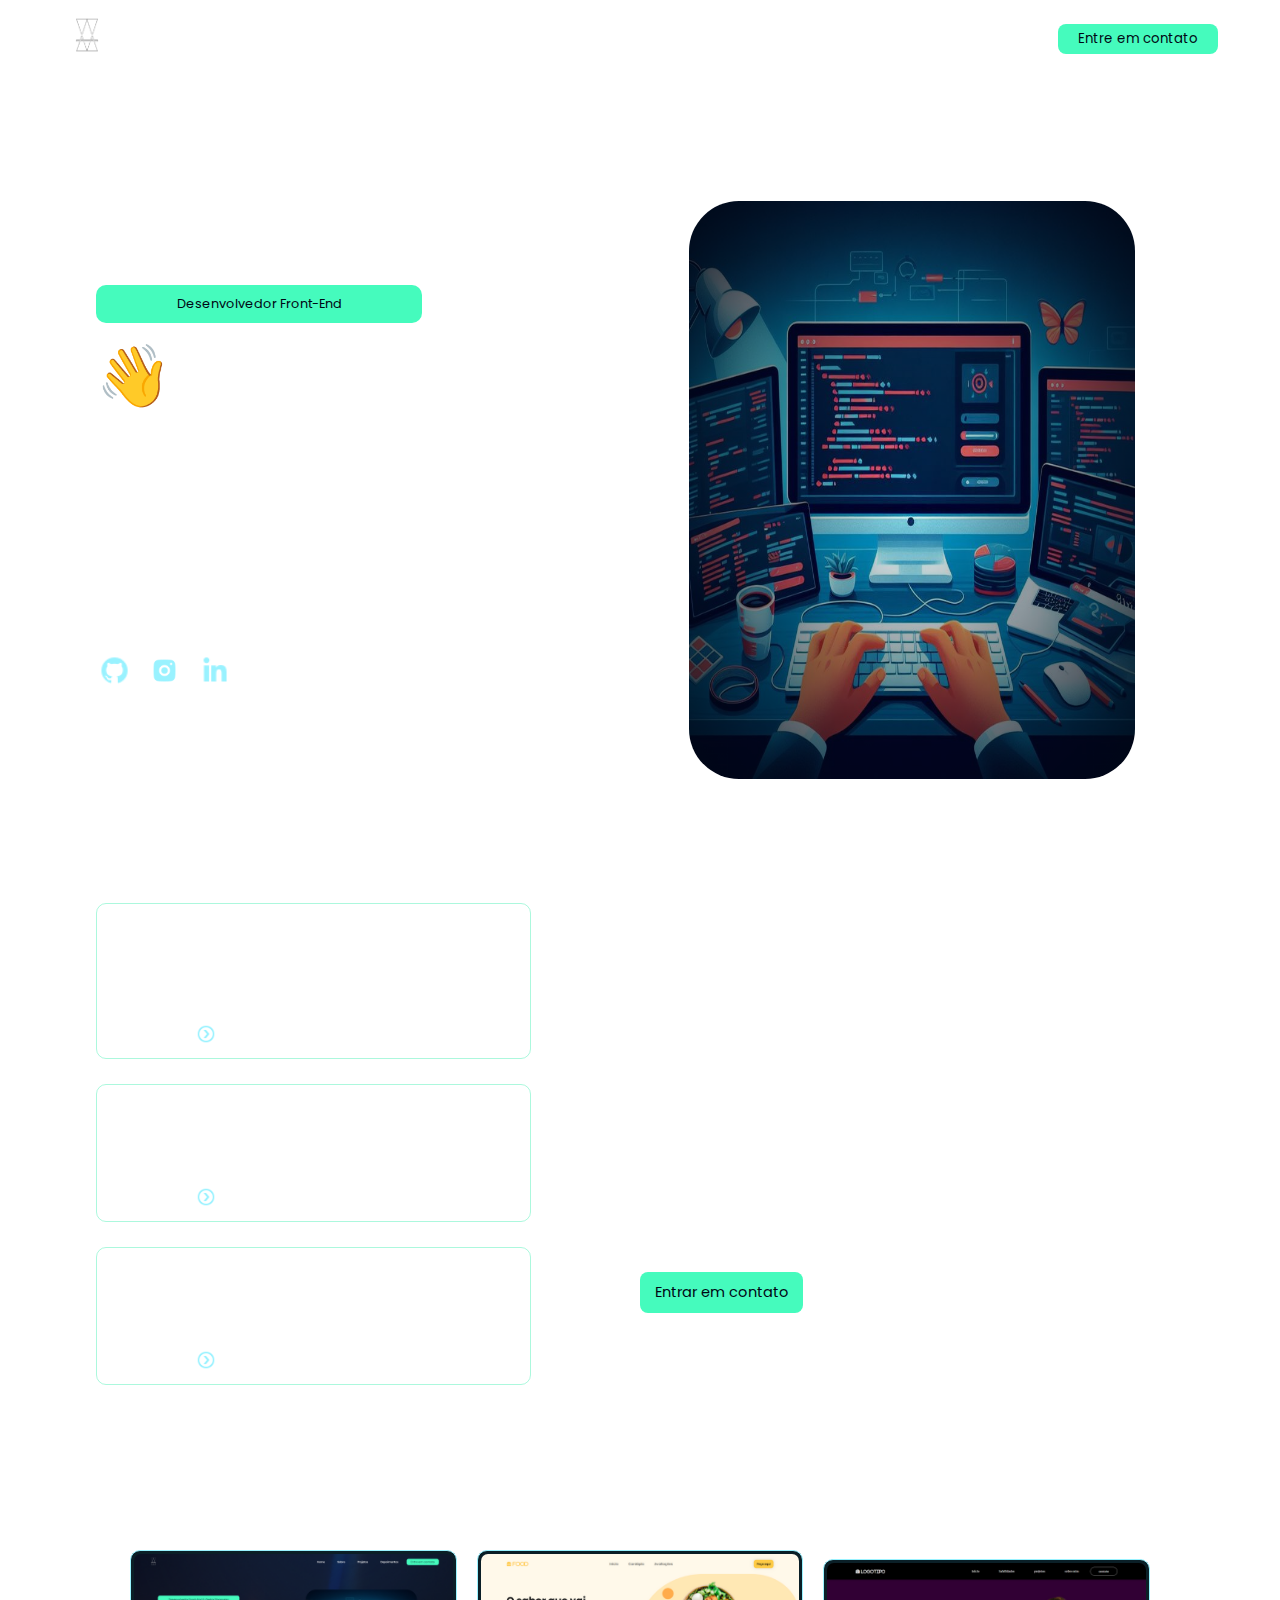
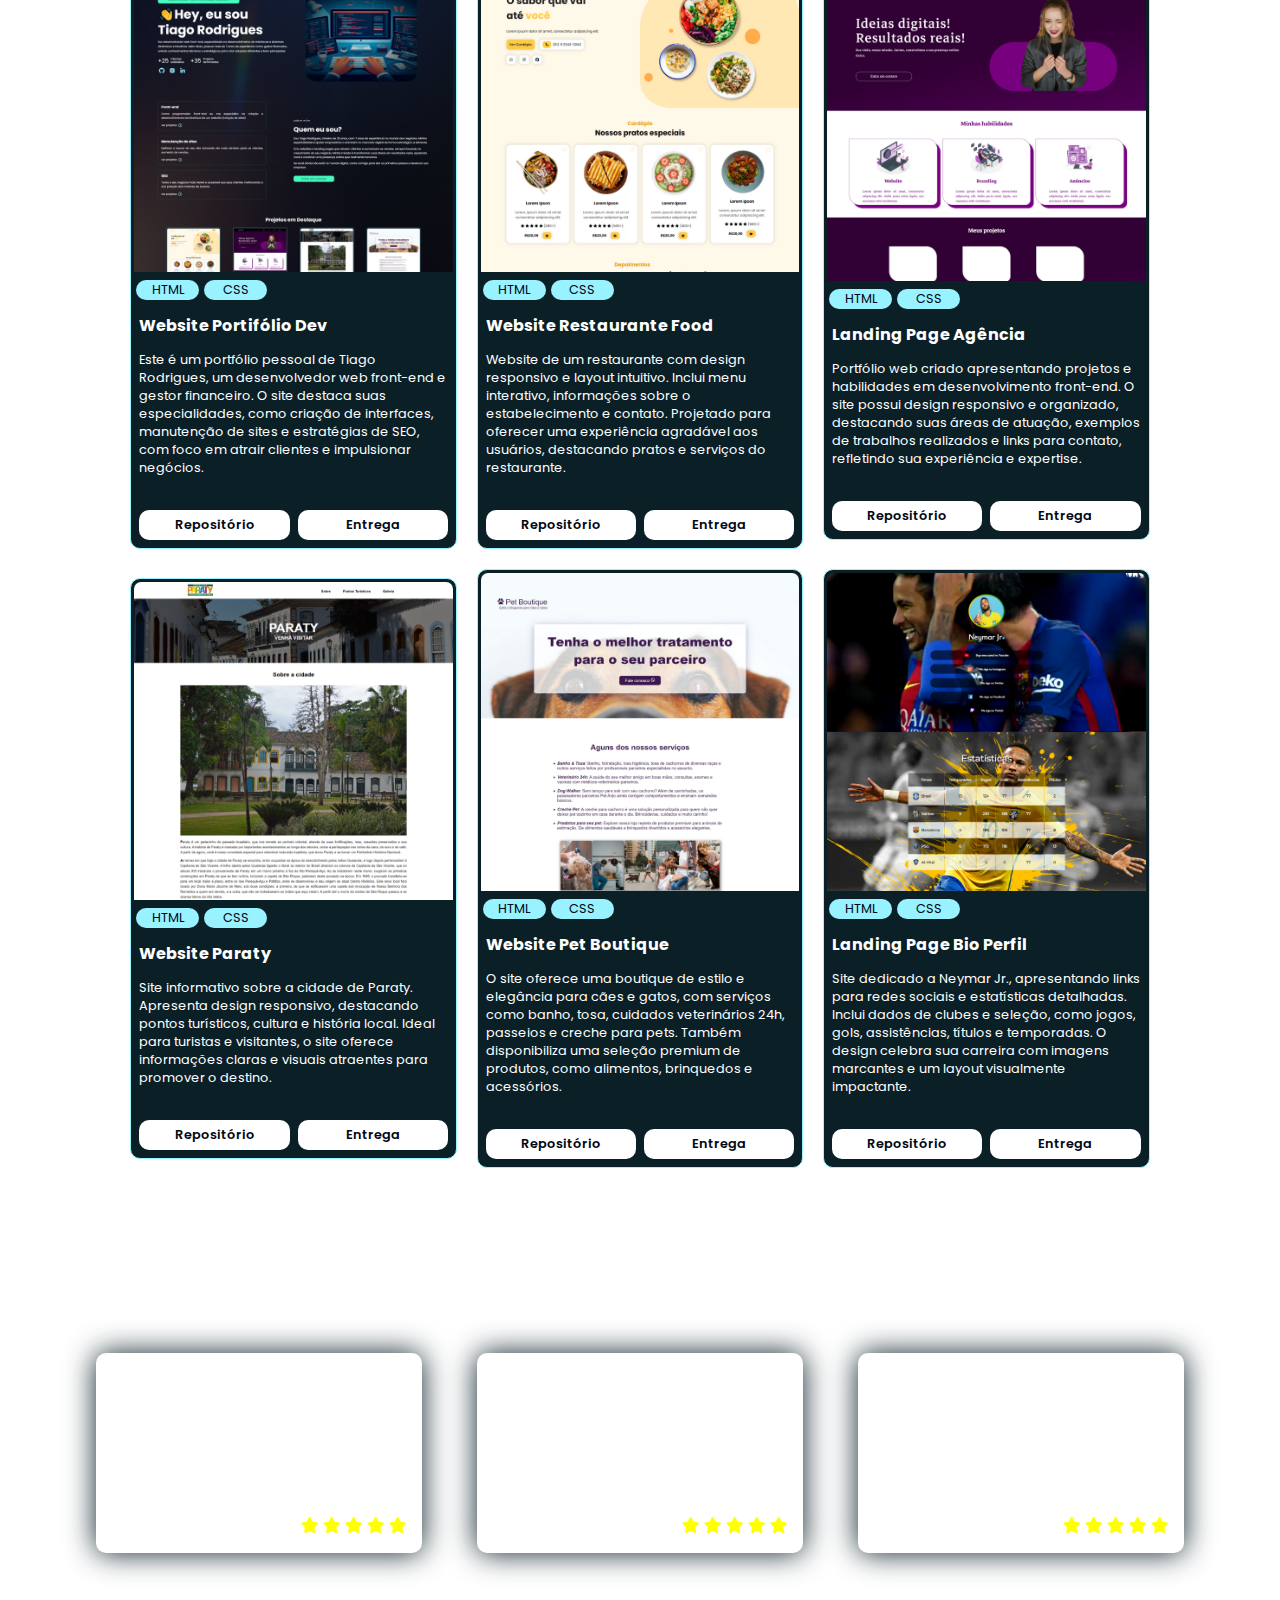
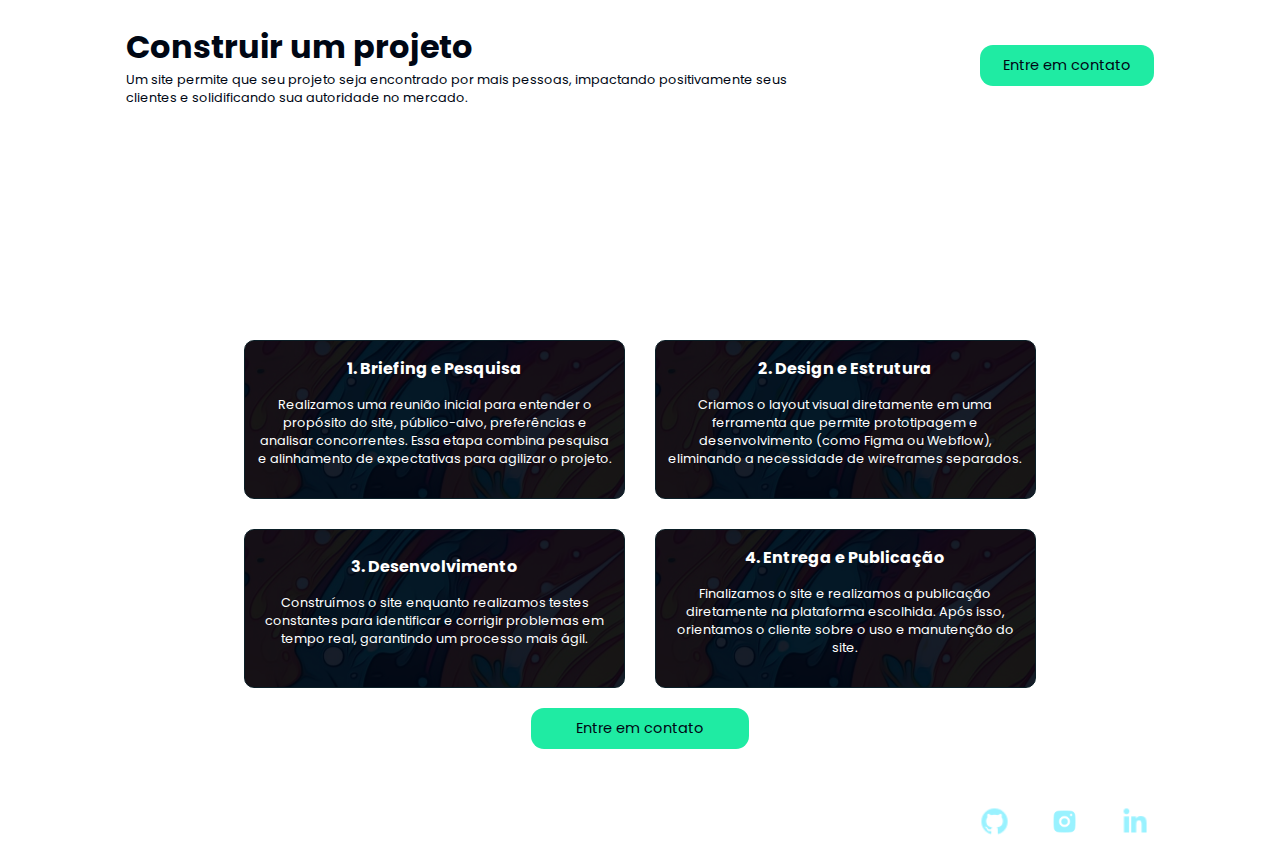
==== commit 011cb5c0: "Update Ajustes" ====
--- a/index.html
+++ b/index.html
@@ -40,9 +40,9 @@
     <main>
         <section id="home" class="conteudo conteudo-home">
             <div class="txt-home">
-                <p class="destaque">Desenvolvedor Front-End & Gestor Financeiro</p>
+                <p class="destaque">Desenvolvedor Front-End</p>
                 <h1>👋Hey, eu sou <br>Tiago Rodrigues</h1>
-                <p>Sou desenvolvedor web front-end, especializado no desenvolvimento de interfaces e sistemas dinâmicos
+                <p class="edicao">Sou desenvolvedor web front-end, especializado no desenvolvimento de interfaces e sistemas dinâmicos
                     e
                     intuitivos. Além disso, possuo mais de 7 anos de experiência como gestor financeiro, unindo
                     conhecimentos técnicos e estratégicos para criar soluções eficientes e bem planejadas.</p>
--- a/header.css
+++ b/header.css
@@ -81,4 +81,4 @@
     #logo img {
         margin-left: 0px;
     }
-}+}
--- a/home.css
+++ b/home.css
@@ -144,7 +144,7 @@
     }
 
     .txt-home p:first-child {
-        width: 50%;
+        width: 100%;
         margin: 0px auto 30px;
     }
 
@@ -175,14 +175,26 @@
     }
 }
 
+
+
 @media screen and (max-width: 430px) {
 
     h1 {
-        font-size: 2.3rem;
+        font-size: 2.7rem;
         line-height: 40px;
-    }
-    .destaque {
-        width: 100%;
+        margin-bottom: -20px;
+    }
+    .destaque {
+        width: 100%;
+    }
+
+    .txt-home p {
+        width: 100%;
+    }
+
+    .txt-home p:first-child {
+        width: 90%;
+        margin: 0px auto 20px;
     }
 
     .img-home {
@@ -192,6 +204,7 @@
     .txt-home {
         width: 100%;
         text-align: center;
+        justify-content: space-evenly;
     }
 
     .txt-home-dados {
@@ -205,13 +218,8 @@
         display: flex;
         justify-content: center;
         gap: 40px;
-        padding-top: 8px;
-        margin: 0px auto 0px;
+        padding-top: 15px;
+        margin: -20px auto 0px;
         border-top: 1px solid var(--color-primary-5);
     }
-
-    .txt-home {
-        width: 100%;
-        justify-content: space-evenly;
-    }
 }--- a/about.css
+++ b/about.css
@@ -75,8 +75,7 @@
     left: 5px;
 }
 
-
-@media screen and (max-width: 1200px) {
+@media screen and (max-width: 1024px) {
     #sobre {
         justify-content: space-evenly;
     }
@@ -85,6 +84,7 @@
         width: 50%;
     } 
 }
+
 
 @media screen and (max-width: 805px) {
     #sobre {
@@ -138,4 +138,4 @@
     .box p {
         text-align: center;
     }
-}
+}--- a/testimonials.css
+++ b/testimonials.css
@@ -99,11 +99,6 @@
 
 
 
-
-
-
-
-
 @media screen and (max-width: 430px) {
     #depoimentos {
         text-align: center;
@@ -183,6 +178,5 @@
         flex-direction: column;
         justify-content: start;
         text-align: left;
-
     }
 }--- a/steps.css
+++ b/steps.css
@@ -89,7 +89,6 @@
     color: var(--color-primary-1);
 }
 
-
 @media screen and (max-width: 805px) {
     #metodo a {
         width: 40%;
@@ -104,7 +103,6 @@
         width: 45%;
     }
 }
-
 
 @media screen and (max-width: 430px) {
     .boxes-etapas {
@@ -126,4 +124,6 @@
     .btn-etapas {
         padding: 8px 0;
     }
-}+}
+
+
